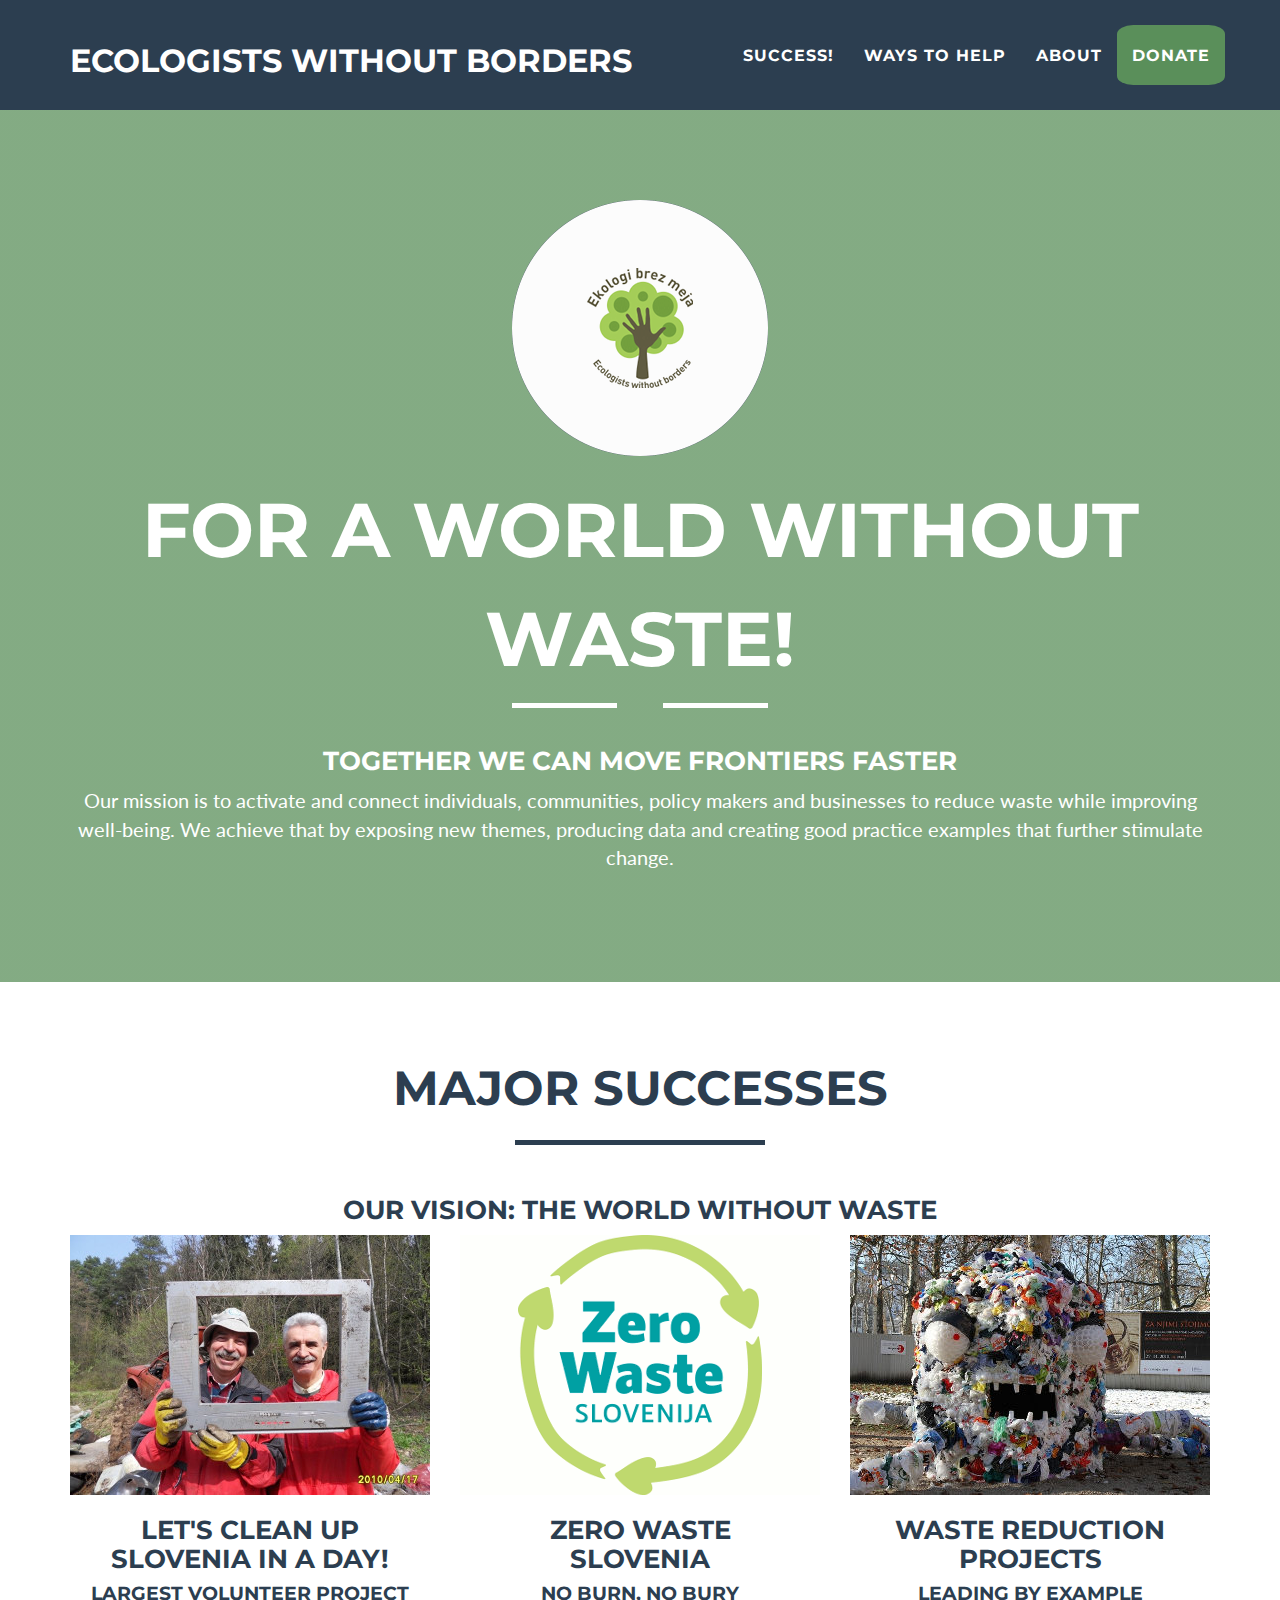
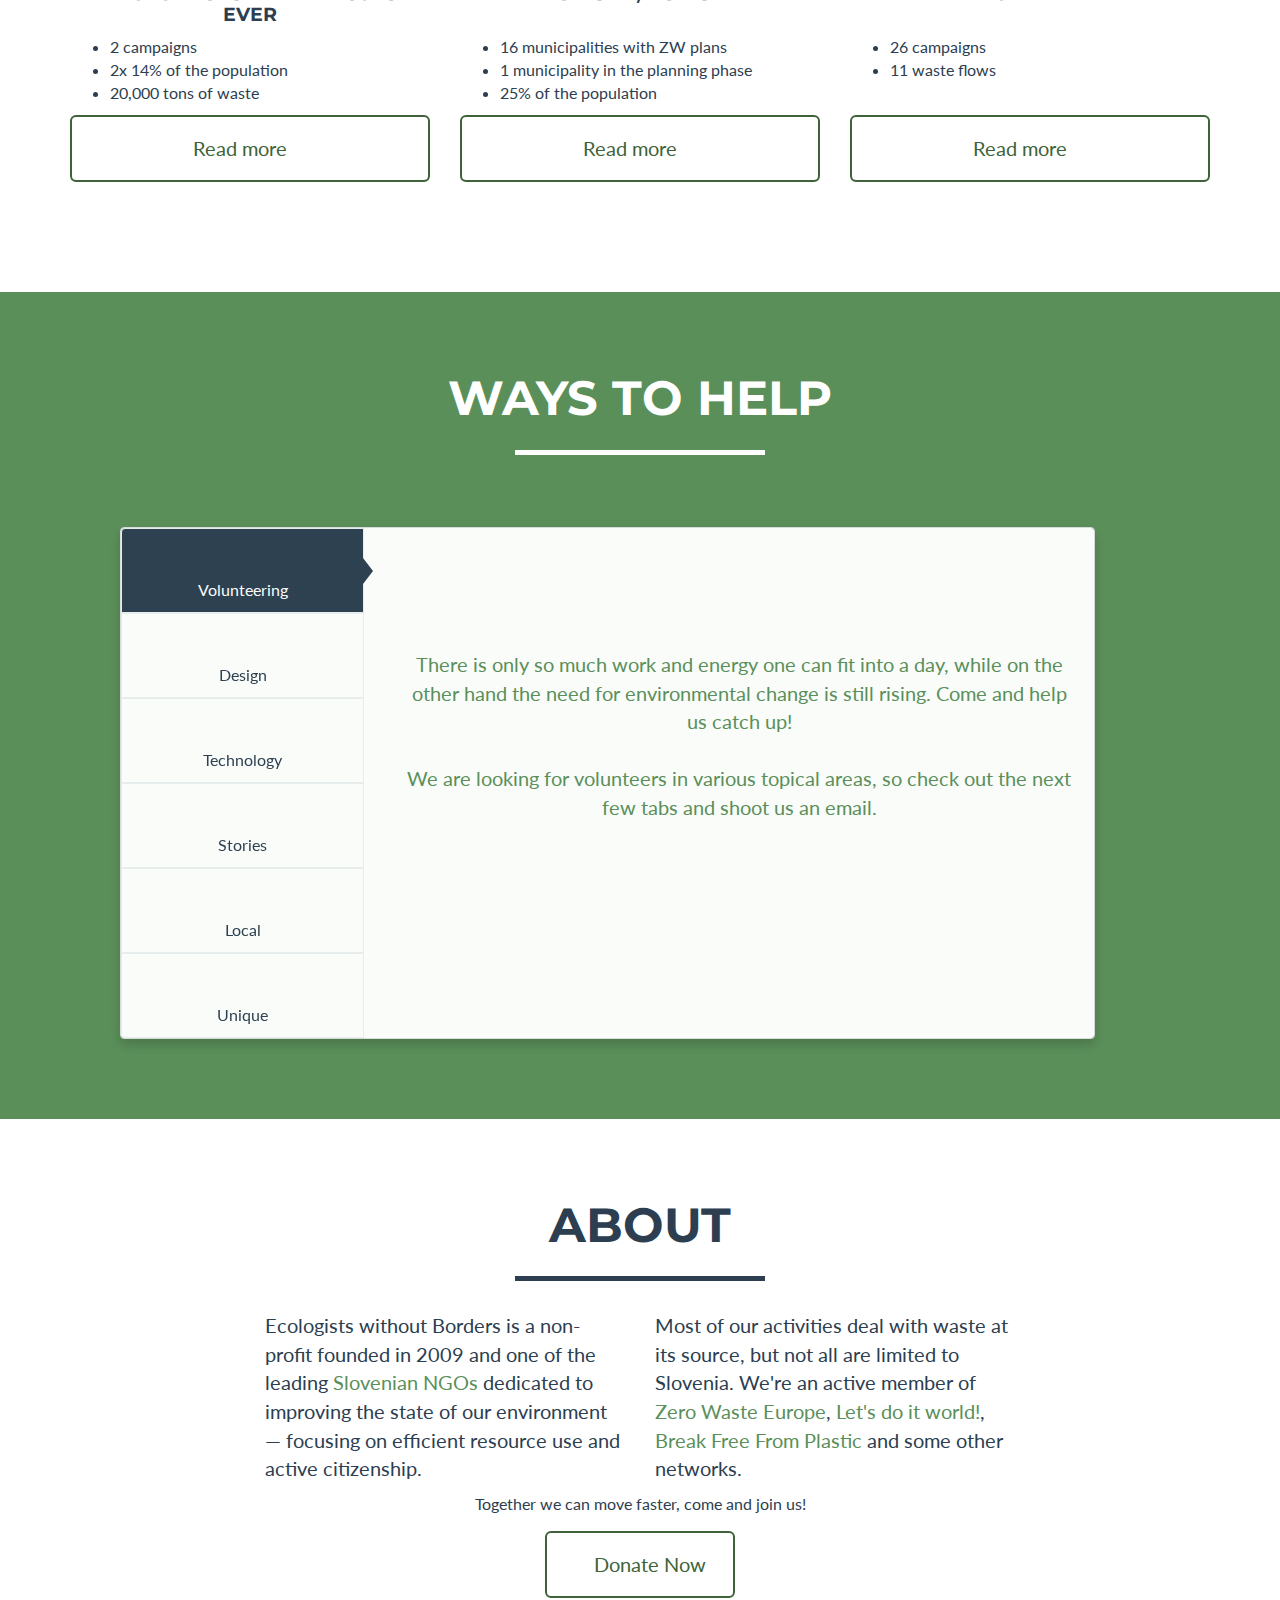
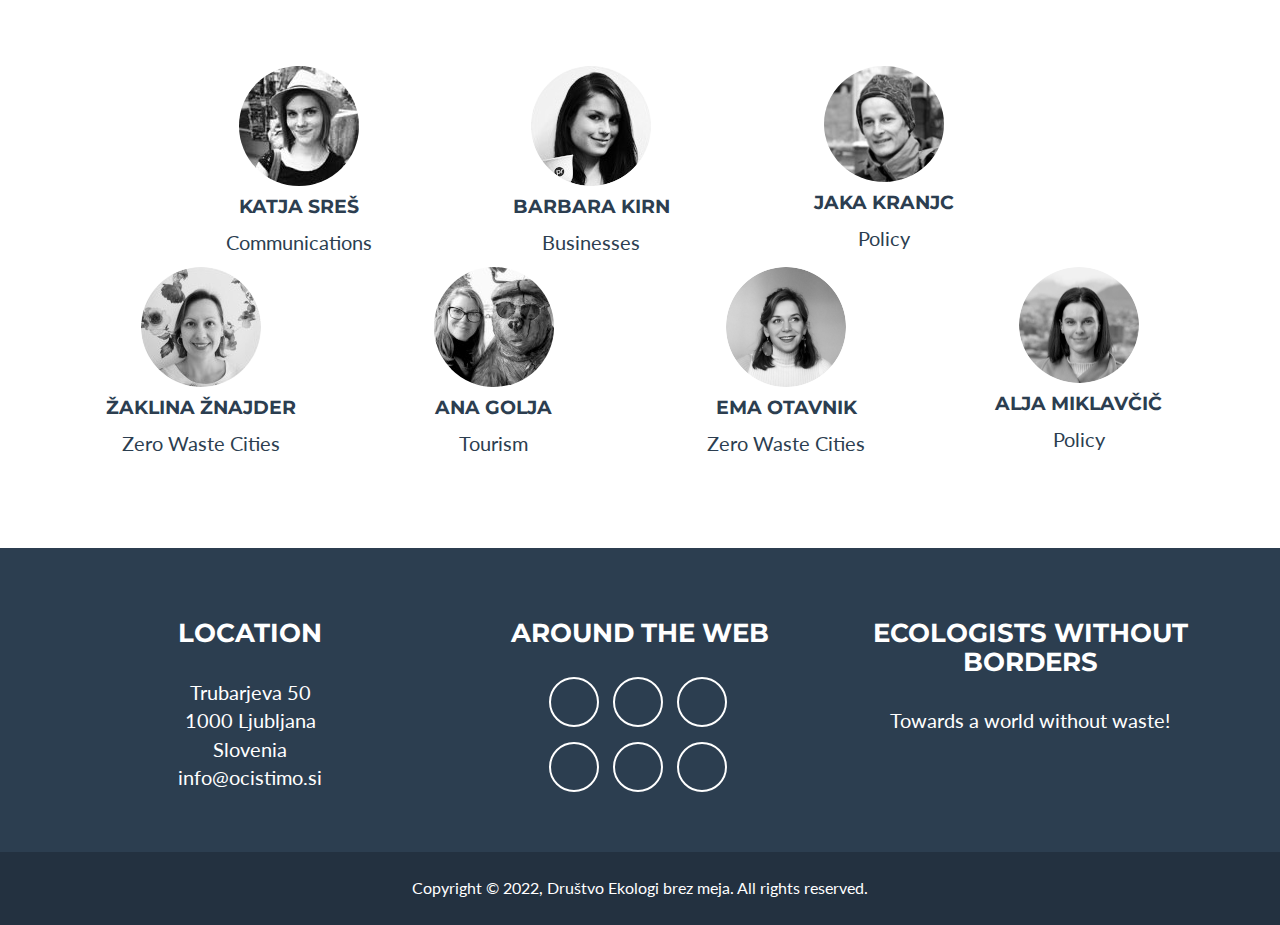
==== index0.html @ f70eccee "index: fixed alignment" ====
<!DOCTYPE html>
<html lang="en">

<head>

	<meta charset="utf-8">
	<meta http-equiv="X-UA-Compatible" content="IE=edge">
	<meta name="viewport" content="width=device-width, initial-scale=1">
	<meta name="description" content="English website of Ekologi brez meja, a Zero Waste NGO from Slovenia">
	<meta name="author" content="">

	<title>Ecologists Without Borders Association</title>

	<!-- Bootstrap Core CSS - Uses Bootswatch Flatly Theme: http://bootswatch.com/flatly/ -->
	<link href="https://fonts.googleapis.com/css?family=Lato:400,700,400italic&display=swap" rel="stylesheet" type="text/css">
	<link href="css/bootstrap.min.css" rel="stylesheet">

	<!-- Custom CSS -->
	<link href="css/freelancer.css" rel="stylesheet">

	<!-- Custom Fonts -->
	<link href="font-awesome/css/font-awesome.min.css" rel="stylesheet" type="text/css">
	<link href="https://fonts.googleapis.com/css?family=Montserrat:400,700&display=swap" rel="stylesheet" type="text/css">

	<!-- HTML5 Shim and Respond.js IE8 support of HTML5 elements and media queries -->
	<!-- WARNING: Respond.js doesn't work if you view the page via file:// -->
	<!--[if lt IE 9]>
		<script src="https://oss.maxcdn.com/libs/html5shiv/3.7.0/html5shiv.js"></script>
		<script src="https://oss.maxcdn.com/libs/respond.js/1.4.2/respond.min.js"></script>
	<![endif]-->

  <!-- tabs test -->
  <link rel="stylesheet" href="css/tabs.css">
</head>

<body id="page-top" class="index">

	<!-- Navigation -->
	<nav class="navbar navbar-default navbar-fixed-top">
		<div class="container">
			<!-- Brand and toggle get grouped for better mobile display -->
			<div class="navbar-header page-scroll">
				<button type="button" class="navbar-toggle" data-toggle="collapse" data-target="#bs-example-navbar-collapse-1">
					<span class="sr-only">Toggle navigation</span>
					<span class="icon-bar"></span>
					<span class="icon-bar"></span>
					<span class="icon-bar"></span>
				</button>
				<a class="navbar-brand" href="#page-top" alt="return to top">Ecologists Without Borders</a>
			</div>

			<!-- Collect the nav links, forms, and other content for toggling -->
			<div class="collapse navbar-collapse" id="bs-example-navbar-collapse-1">
				<ul class="nav navbar-nav navbar-right">
					<li class="hidden">
						<a href="#page-top"></a>
					</li>
					<li class="page-scroll">
						<a href="#portfolio">Success!</a>
					</li>
					<li class="page-scroll">
						<a href="#ways-to-help">Ways To Help</a>
					</li>
					<li class="page-scroll">
						<a href="#about">About</a>
					</li>
					<li class="page-scroll">
						<a href="#" id="donate-nav" class="portfolio-link" data-toggle="modal">Donate</a>
					</li>
				</ul>
			</div>
			<!-- /.navbar-collapse -->
		</div>
		<!-- /.container-fluid -->
	</nav>

	<!-- Header -->
	<header>
		<div class="container">
			<div class="row">
				<div class="col-lg-12">
					<img class="img-responsive" src="img/logo.png" alt="Ecologists Without Borders" width="256" height="256">
					<div class="intro-text">
						<span class="name">For a world without waste!</span>
						<!-- workaround for background issues with hr -->
						<div>
							<span class="fake-tail">&nbsp;</span>
							<i style="margin: 0 0.2em;" class="fa fa-recycle fa-2x"></i>
							<span class="fake-tail">&nbsp;</span>
						</div>
						<span class="skills"><h3>Together we can move frontiers faster</h3></span>
						<p>
Our mission is to activate and connect individuals, communities, policy makers and businesses
to reduce waste while improving well-being. We achieve that by exposing new themes, producing
data and creating good practice examples that further stimulate change.
</p>
					</div>
				</div>
			</div>
		</div>
	</header>

	<!-- Grid Section -->
	<section id="portfolio">
		<div class="container">
			<div class="row">
				<div class="col-lg-12 text-center">
					<h2>Major successes</h2>
					<hr class="star-primary">
				</div>
				<div class="col-lg-12 text-center">
					<h3>Our Vision: The world without waste</h3>

				</div>
			</div>
			<div class="row">
				<div class="col-sm-4 portfolio-item">
					<a href="#letsdoit" class="portfolio-link" data-toggle="modal">
						<div class="caption">
							<div class="caption-content">
								<i class="fa fa-plus-circle fa-3x"></i>
							</div>
						</div>
					<img src="img/portfolio/ocistimo2012.jpg" class="img-responsive" alt="Očistimo Slovenijo v enem dnevu!" width="360" height="260">
					</a>
					<div>
						<h3>Let's clean up Slovenia in a day!</h3>
						<h4>Largest volunteer project ever</h4>
						<ul>
								<li>2 campaigns</li>
								<li>2x 14% of the population</li>
								<li>20,000 tons of waste</li>
						</ul>
						<a href="#letsdoit" class="btn btn-lg btn-full portfolio-link" data-toggle="modal">
							Read more <i class="fa fa-arrow-circle-right"></i>
						</a>
					</div>
				</div>
				<!--div 2-->
				<div class="col-sm-4 portfolio-item">
					 <a href="#zero-waste" class="portfolio-link" data-toggle="modal">
						<div class="caption">
							<div class="caption-content">
								<i class="fa fa-plus-circle fa-3x"></i>
							</div>
						</div>
						<img src="img/portfolio/zws-logo.png" class="img-responsive" alt="Zero Waste Slovenia" width="360" height="260">
					 </a>
					<div>
						<h3>Zero Waste<br />Slovenia</h3>
						<h4>No burn, no bury<br />&nbsp;</h4>
						<ul>
								<li>16 municipalities with ZW plans</li>
								<li>1 municipality in the planning phase</li> <!-- hrastnik / laško -->
								<li>25% of the population</li>
						</ul>
						<a href="#zero-waste" class="btn btn-lg btn-full portfolio-link" data-toggle="modal">
							Read more <i class="fa fa-arrow-circle-right"></i>
						</a>
					</div>
				</div>
				<div class="col-sm-4 portfolio-item">
					 <a href="#waste-reduction" class="portfolio-link" data-toggle="modal">
						<div class="caption">
							<div class="caption-content">
								<i class="fa fa-plus-circle fa-3x"></i>
							</div>
						</div>
						<img src="[data-uri]" data-src="img/portfolio/plastic_monster.jpg" class="img-responsive" alt="Bag on bag: plastic monster" width="360" height="260">
					 </a>

					<div>
						<h3>Waste reduction projects</h3>
						<h4>Leading by example<br />&nbsp;</h4>
						<ul>
								<li>26 campaigns</li> <!-- spznux3,hrana:vskc+nmhs+hsmn,tekstilx2+onč,plenice,lončki,vnvx(2+1),divjax3,darila/igrače/praholovci,morski,vode,turizem,mjv,pnv,ftalati,plastika,pirati -->
								<li>11 waste flows</li> <!-- vrečke,tekstil,hrana,plenice,papir,lončki,divja,misc,embalaža,plastika,gradbeni -->
								<li style="display:inline">&nbsp;</li>
						</ul>
						<a href="#waste-reduction" class="btn btn-lg btn-full portfolio-link" data-toggle="modal">
							Read more <i class="fa fa-arrow-circle-right"></i>
						</a>
					</div>
				</div>
			</div>
		</div>
	</section>

<!--Ways to Help-->
	<section class="success" id="ways-to-help">
		<div class="container">
			<div class="row">
				<div class="col-lg-12 text-center">
					<h2>Ways to help</h2>
					<hr class="star-light">
					<br/>
				</div>
			</div>
			<div class="container">
				<div class="row">
					<div class="col-lg-10 col-md-10 col-sm-10 col-xs-9 bhoechie-tab-container text-center">
						<div class="col-lg-3 col-md-3 col-sm-3 col-xs-3 bhoechie-tab-menu">
						<div class="list-group">
							<a href="#" class="list-group-item active text-center">
								<h4 class="glyphicon glyphicon-user" aria-labelledby="vt1"></h4><br/>
								<span id="vt1">Volunteering</span>
							</a>
							<a href="#" class="list-group-item text-center">
								<h4 class="glyphicon glyphicon-picture" aria-labelledby="vt2"></h4><br/>
								<span id="vt2">Design</span>
							</a>
							<a href="#" class="list-group-item text-center">
								<h4 class="glyphicon glyphicon-hdd" aria-labelledby="vt3"></h4><br/>
								<span id="vt3">Technology</span>
							</a>
							<a href="#" class="list-group-item text-center">
								<h4 class="glyphicon glyphicon-book" aria-labelledby="vt4"></h4><br/>
								<span id="vt4">Stories</span>
							</a>
							<a href="#" class="list-group-item text-center">
								<h4 class="glyphicon glyphicon-home" aria-labelledby="vt5"></h4><br/>
								<span id="vt5">Local</span>
							</a>
							<a href="#" class="list-group-item text-center">
								<h4 class="glyphicon glyphicon-star" aria-labelledby="vt6"></h4><br/>
								<span id="vt6">Unique</span>
							</a>
						</div>
						</div>
						<div class="col-lg-9 col-md-9 col-sm-9 col-xs-9 bhoechie-tab">
							<!-- volunteer section -->
							<div class="bhoechie-tab-content active">
								<center>
									<h1 class="glyphicon glyphicon-user" style="font-size:5em;color:#5a8f5a" aria-labelledby="vt1"></h1>
									<p  style="margin-top: 0;color:#5a8f5a">There is only so much work and energy one can fit into a day,
									while on the other hand the need for environmental change is still rising. Come and help us catch up!<br/><br/>
									We are looking for volunteers in various topical areas, so check out the next few tabs and shoot us an email.</p>
								</center>
							</div>
							<!-- Images -->
							<div class="bhoechie-tab-content">
								<center>
									<h1 class="glyphicon glyphicon-picture" style="font-size:5em;color:#5a8f5a" aria-labelledby="vt2"></h1>
									<p style="margin-top: 0;color:#5a8f5a">We are seeking help from designers to enrich our messages and open new channels.<br/>
									If you can draw, paint, edit, do video; web, service or game design, you can make a difference.</p>
								</center>
							</div>

							<!-- Technology -->
							<div class="bhoechie-tab-content">
								<center>
									<h1 class="glyphicon glyphicon-hdd" style="font-size:5em;color:#5a8f5a" aria-labelledby="vt3"></h1>
									<p style="margin-top: 0;color:#5a8f5a">Modern technology is a bottomless well. Come and help us drink from it.<br/>
									Our uses center around web, GIS and OpenData, so if you can code or analyze, come and join our team.</p>
								</center>
							</div>
							<!--I tell stories-->
							<div class="bhoechie-tab-content">
								<center>
									<h1 class="glyphicon glyphicon-book" style="font-size:5em;color:#5a8f5a" aria-labelledby="vt4"></h1>
									<p style="margin-top: 0;color:#5a8f5a">Much of our work relies on efficient and meaningful communication. If you have a knack for
										storytelling or research, let us know!</p>
								</center>
							</div>
							<!-- Local Life -->
							<div class="bhoechie-tab-content">
								<center>
									<h1 class="glyphicon glyphicon-home" style="font-size:5em;color:#5a8f5a" aria-labelledby="vt5"></h1>
									<p style="margin-top: 0;color:#5a8f5a">Awesome, we hope you're having a blast! Let us know if you want to meet or help with our real-life events. We also regularly mentor students from a variety of countries.</p>
								</center>
							</div>
							<!--Special-->
							<div class="bhoechie-tab-content">
								<center>
									<h1 class="glyphicon glyphicon-star" style="font-size:5em;color:#5a8f5a" aria-labelledby="vt6"></h1>
									<p style="margin-top: 0;color:#5a8f5a">Let us know if you have anything special in mind. If you don't identify with any of the above, you can always help us by promoting our work and/or donating.</p>
								</center>
							</div>
						</div>
					</div>
				</div>
			</div>

		</div>
	</section>

	<!-- About Section -->
	<section id="about">
		<div class="container">
			<div class="row">
				<div class="col-lg-12 text-center">
					<h2>About</h2>
					<hr class="star-primary">
				</div>
			</div>
			<div class="row">
				<div class="col-lg-4 col-lg-offset-2">
					<p>Ecologists without Borders is a non-profit founded in 2009 and one of the leading
						<a href="http://ebm.si/" target="_blank" rel="noopener" title="Main site (Slovenian)">Slovenian NGOs</a> dedicated
						to improving the state of our environment &mdash; focusing on efficient resource use and
						active citizenship.</p>
				</div>
				<div class="col-lg-4">
					<p>Most of our activities deal with waste at its source, but not all are limited to Slovenia. 
						We're an active member of <a href="http://zerowasteeurope.eu" target="_blank" rel="noopener">Zero Waste Europe</a>, 
						<a href="http://www.letsdoitworld.org" target="_blank" rel="noopener">Let's do it world!</a>, <a href="http://breakfreefromplastic.org/" target="_blank" rel="noopener">Break Free From Plastic</a> and some other networks. </p>
				</div>
				<div class="col-lg-8 col-lg-offset-2 text-center">
				<span class="skills">Together we can move faster, come and join us!</span><br>
					<a href="#" id="donate-btn" class="btn btn-lg btn-full portfolio-link" data-toggle="modal">
						<i class="fa fa-money"></i> Donate Now
					</a>
				</div>
			</div>
			<br /><br /><br />
			<div class="row">
				<div class="col-md-3 col-sm-4 col-xs-6 centered col-md-offset-1">
					<img class="img img-circle lazyload" data-src="img/team/katja.jpg" height="120px" width="120px" alt="katja">
					<br>
					<h4><b>Katja Sreš</b></h4>
					<p>Communications</p>
				</div>
				<div class="col-md-3 col-sm-4 col-xs-6 centered">
					<img class="img img-circle lazyload" data-src="img/team/barbara.jpg" height="120px" width="120px" alt="barbara">
					<br>
					<h4><b>Barbara Kirn</b></h4>
					<p>Businesses</p>
				</div>
				<div class="col-md-3 col-sm-4 col-xs-6 centered">
					<img class="img img-circle lazyload" data-src="img/team/jaka.png" height="116px" width="120px" alt="jaka">
					<br>
					<h4><b>Jaka Kranjc</b></h4>
					<p>Policy</p>
				</div>
			</div>
			<div class="row">
				<div class="col-md-3 col-sm-4 col-xs-6 centered">
					<img class="img img-circle lazyload" data-src="img/team/zaklina.jpg" height="120px" width="120px" alt="žaklina">
					<br>
					<h4><b>Žaklina Žnajder</b></h4>
					<p>Zero Waste Cities</p>
				</div>
				<div class="col-md-3 col-sm-4 col-xs-6 centered">
					<img class="img img-circle lazyload" data-src="img/team/ana.jpg" height="120px" width="120px" alt="ana">
					<br>
					<h4><b>Ana Golja</b></h4>
					<p>Tourism</p>
				</div>
				<div class="col-md-3 col-sm-4 col-xs-6 centered">
					<img class="img img-circle lazyload" data-src="img/team/ema.png" height="120px" width="120px" alt="">
					<br>
					<h4><b>Ema Otavnik</b></h4>
					<p>Zero Waste Cities</p>
				</div>
				<div class="col-md-3 col-sm-4 col-xs-6 centered">
					<img class="img img-circle lazyload" data-src="img/team/alja.png" height="116px" width="120px" alt="jaka">
					<br>
					<h4><b>Alja Miklavčič</b></h4>
					<p>Policy</p>
				</div>
			</div>
		</div>
	</section>

	<!-- Footer -->
	<footer class="text-center" id="contact">
		<div class="footer-above">
			<div class="container">
				<div class="row">
					<div class="footer-col col-md-4">
						<h3>Location</h3>
						<p>Trubarjeva 50<br>1000 Ljubljana<br>Slovenia<br> info@ocistimo.si</p>
					</div>
					<div class="footer-col col-md-4">
						<h3>Around the Web</h3>
						<ul class="list-inline" style="margin-bottom: 0; margin-top: -1em">
							<li>
								<a href="https://www.facebook.com/Ekologibrezmeja" class="btn-social btn-outline" alt="facebook" aria-label="facebook page"><i class="fa fa-fw fa-facebook"></i></a>
							</li>
							<li>
								<a href="https://twitter.com/ekologibrezmeja" class="btn-social btn-outline" alt="twitter" aria-label="twitter page"><i class="fa fa-fw fa-twitter"></i></a>
							</li>
							<li>
								<a href="https://www.linkedin.com/company/ecologists-without-borders-association?trk=biz-companies-cym" class="btn-social btn-outline" alt="linkedin" aria-label="linkedin page"><i class="fa fa-fw fa-linkedin"></i></a>
							</li>
						</ul>
						<ul class="list-inline">
							<li>
								<a href="https://youtube.com/ocistimo" class="btn-social btn-outline" alt="youtube" aria-label="youtube page"><i class="fa fa-fw fa-youtube"></i></a>
							</li>
							<li>
								<a href="https://www.flickr.com/photos/122602463@N02/" class="btn-social btn-outline" alt="flickr" aria-label="flickr page"><i class="fa fa-fw fa-flickr"></i></a>
							</li>
							<li>
								<a href="https://www.instagram.com/ekologibrezmeja/" class="btn-social btn-outline" alt="instagram" aria-label="instagram page"><i class="fa fa-fw fa-instagram"></i></a>
							</li>
						</ul>
					</div>
					<div class="footer-col col-md-4">
						<h3>Ecologists without borders</h3>
						<p>Towards a world without waste!</p>
					</div>
				</div>
			</div>
		</div>
		<div class="footer-below">
			<div class="container">
				<div class="row">
					<div class="col-lg-12">
						Copyright &copy; 2022, Društvo Ekologi brez meja. All rights reserved.
					</div>
				</div>
			</div>
		</div>
	</footer>

	<!-- Scroll to Top Button (Only visible on small and extra-small screen sizes) -->
	<div class="scroll-top page-scroll visible-xs visible-sm">
		<a class="btn btn-primary" href="#page-top" aria-label="back to top">
			<i class="fa fa-chevron-up"></i>
		</a>
	</div>

	<!-- Ways to help and Portfolio Modals -->
	<div class="portfolio-modal modal fade" id="letsdoit" tabindex="-1" role="dialog" aria-hidden="true">
		<div class="modal-content">
			<div class="close-modal" data-dismiss="modal">
				<div class="lr">
					<div class="rl">
					</div>
				</div>
			</div>
			<div class="container">
				<div class="row">
					<div class="col-lg-8 col-lg-offset-2">
						<div class="modal-body">
							<h2>Let's clean up Slovenia in a day!</h2>
							<hr class="star-primary">
							<img src="[data-uri]" data-src="img/portfolio/ocistimo2012.jpg" class="img-responsive img-centered" alt="Let's clean up Slovenia in a day!" width="360" height="260">
							<p>Two campaigns that are still considered the <strong>largest volunteer events</strong> in the history of our nation. We managed to connect 289.000 (or <strong>14% of the population</strong>) of individuals, businesses, NGOs, Slovenian army, police, municipalities, and even President’s office, who later decorated us with the order of merit.</p>
							<p>Joining great efforts from <a href="http://letsdoitworld.org" target="_blank" rel="noopener">Estonia</a>, we managed to convince activists from several countries to start similar initiatives for the World Cleanup 2012 campaign, most notably in the Balkans. More than 110 countries have since participated.</p>
							<p>In 2018, we're doing it <a href="https://ocistimo.si/">again</a> as part of <a href="http://worldcleanupday.org" target="_blank" rel="noopener">World Cleanup Day</a>, together with 130+ countries <em>on the same day</em>, September 15th. Want to become part of the story? Write to us!</p>

							<ul class="list-unstyled item-details">
								<li>
									<strong><a href="http://ebm.si/r/OSVED-zakljucno.en.pdf">English report</a> of the 2010 project
									</strong>
								</li>
								<li>
									<strong><a href="http://register.ebm.si">Illegal dumpsite registry</a> (first and only countrywide)
									</strong>
								</li>
								<li>
									<strong><a href="https://www.youtube.com/watch?v=CVUhSt6wFEY&index=4&list=PLAC99BE3B0005F4FDhttps://www.youtube.com/watch?v=CVUhSt6wFEY" target="_blank" rel="noopener">Tongue-in-cheek clip</a> summary
									</strong>
								</li>
								<li>
									<strong><a href="http://letsdoitworld.org" target="_blank" rel="noopener">Let's do it World!</a>
									</strong>
								</li>
								<li>
									<strong><a href="http://ldim.net" target="_blank" rel="noopener">Let's do it Mediterranean!</a>
									</strong>
								</li>
							</ul>

							<button type="button" class="btn btn-default" data-dismiss="modal"><i class="fa fa-times"></i> Close</button>
						</div>
					</div>
				</div>
			</div>
		</div>
	</div>
	<div class="portfolio-modal modal fade" id="zero-waste" tabindex="-1" role="dialog" aria-hidden="true">
		<div class="modal-content">
			<div class="close-modal" data-dismiss="modal">
				<div class="lr">
					<div class="rl">
					</div>
				</div>
			</div>
			<div class="container">
				<div class="row">
					<div class="col-lg-8 col-lg-offset-2">
						<div class="modal-body">
							<h2>Zero Waste Slovenia</h2>
							<hr class="star-primary">
							<img src="[data-uri]" data-src="img/portfolio/ZWS-banner.jpg" class="img-responsive img-centered" alt="Zero Waste Slovenia" width="710" height="291">
							<p>We are a national organization of the <a href="http://zerowasteeurope.eu/" target="_blank" rel="noopener">Zero Waste Europe</a> network. We promote the concept, organize best practice visits and convince municipalities to adopt Zero waste plans. <a href="http://ebm.si/zw/obcine">The list</a> includes Ljubljana as the first such European capital. Our aim is to eventually adopt a Zero Waste strategy on the national level.</p>

							<p><h3>Slovenia without waste is not an illusion</h3>
							In the past few years, Slovenians managed to separately collect 70% of their municipal solid waste, some communities even up to 82%, which made Slovenia one of the best performing countries in the European Union. Some local communities in Europe recycle and compost over 90% of their waste - or very close to zero. Such incentives are becoming a part of EU development strategies, which set the goal of a totally recycling society, a circular economy and the efficient use of natural resources. With our help, first Slovenian municipalities decided to follow the path towards Zero Waste.</p>

							<ul class="list-unstyled item-details">
								<li>Web Site:
									<strong><a href="http://ebm.si/zw">Zero Waste Slovenia</a>
									</strong>
								</li>
								<li>Web Site:
									<strong><a href="http://ebm.si/zw/obcine">Zero Waste Slovenia</a>: list of municipalities, their reports and commitments
									</strong>
								</li>
								<li>Web Site:
									<strong><a href="https://manjjevec.si/" title="Map of repair experts, near-packaging-free shops and more" target="_blank" rel="noopener">Manj je več</a> (Less is more)
									</strong>
								</li>
								<li>Event:
									<strong><a href="http://ebm.si/p/zwe16/">Zero Waste Towns meeting and ZWE AGM 16</a>
									</strong>
								</li>
							</ul>
							<button type="button" class="btn btn-default" data-dismiss="modal"><i class="fa fa-times"></i> Close</button>
						</div>
					</div>
				</div>
			</div>
		</div>
	</div>
	<div class="portfolio-modal modal fade" id="waste-reduction" tabindex="-1" role="dialog" aria-hidden="true">
		<div class="modal-content">
			<div class="close-modal" data-dismiss="modal">
				<div class="lr">
					<div class="rl">
					</div>
				</div>
			</div>
			<div class="container">
				<div class="row">
					<div class="col-lg-8 col-lg-offset-2">
						<div class="modal-body">
							<h2>Waste reduction projects</h2>
							<hr class="star-primary">
							<a href="https://www.youtube.com/watch?v=FfYw-tHzMCQ" target="_blank" rel="noopener" title="Another monster">
								<img src="[data-uri]" data-src="img/portfolio/plastic_monster.jpg" class="img-responsive img-centered" alt="" width="360" height="260">
							</a>
							<p>Actions speak louder than words, so we have implemented several waste prevention campaigns.
								They range from accelerating textile reuse and recycling, food waste prevention across the whole chain (including hospitals), green tourism,
								humanitarian waste paper collection, throwaway bag use reduction, to promoting use of reusable cups and diapers.</p>

							<ul class="list-unstyled item-details">
								<li>
									<strong>
										<a href="https://ebm.si/arhiv/EBM_2020_en.pdf" target="_blank" rel="noopener" title="Latest activity report">Activity report 2020</a>, 
										<a href="https://ebm.si/arhiv/EBM_2017_en.pdf" target="_blank" rel="noopener" title="2017 activity report">2017</a>, 
										<a href="https://ebm.si/m/For_a_world_without_waste.pdf" target="_blank" rel="noopener" title="Activity report 2015">2015</a>
									</strong>
								</li>
								<li>
									<strong>
										<a href="http://ebm.si/" target="_blank" rel="noopener" title="Main site (Slovenian)">Main Web Site</a> (Slovenian)
									</strong>
								</li>
								<li>Web Site:
									<strong><a href="https://manjjevec.si/" title="Map of repair experts, near-packaging-free shops and more" target="_blank" rel="noopener">Manj je več</a> (Less is more)
									</strong>
								</li>
								<li><strong>
									<a href="http://ebm.si/p/circonf/en/" target="_blank" rel="noopener" title="International Circular Economy Conference 2015">International Circular Economy Conference: Opportunities and Challenges</a>, 2015
									</strong>
								</li>
							</ul>
							<button type="button" class="btn btn-default" data-dismiss="modal"><i class="fa fa-times"></i> Close</button>
						</div>
					</div>
				</div>
			</div>
		</div>
	</div>

	<!-- donation form -->
	<div class="portfolio-modal modal fade" id="donate" tabindex="-1" role="dialog" aria-hidden="true">
		<div class="modal-content">
			<div class="close-modal" data-dismiss="modal">
				<div class="lr">
					<div class="rl">
					</div>
				</div>
			</div>
			<div class="container">
				<div class="row">
					<div class="col-lg-8 col-lg-offset-2">
						<div class="modal-body">
							<h2>Support us today!</h2>
							<hr class="star-primary">
							<img src="[data-uri]" data-src="img/portfolio/hands-up.jpg" class="img-responsive img-centered" alt="" width="360" height="260">
							<p>To reach our vision of a healthy environment and resource efficient economies, we need two things:
								to believe that this is possible and your support to enable us to plow through.</p>

							<p style="padding-bottom: 1em;">Donations enable our independence, help cofinance international projects and give us a chance to
								work on mind-numbing-but-necessary projects that are otherwise hard to fund.</p>

							<p>Below you can donate in any currency via most payment cards, but we'll be happy
								to answer your questions and present further donation, collaboration or sponsorship possibilities if you reach out to <a href="mailto:info@ocistimo.si?subject=Donation question">info@ocistimo.si</a>
							<br>We also accept <a href="https://bitpay.com/71821/donate" target="_blank" rel="noopener">Bitcoin</a>.
							<br/><img src="img/cards.jpg" alt="accepted credit/debit cards" class="img-centered" style="margin-bottom: 10px" width="164" height="50">
							<a href="https://bitpay.com/71821/donate" target="_blank" rel="noopener">
								<img src="img/bitcoin-logo.png" alt="bitcoin donation" class="img-centered" style="margin-bottom: 10px" width="44" height="44" />
							</a>
							</p>

							<ul class="list-unstyled item-details">
								<li>
									<strong>English activity reports: 
										<a href="https://ebm.si/arhiv/EBM_2020_en.pdf" target="_blank" rel="noopener" title="Latest activity report">2020</a>, 
										<a href="http://ebm.si/arhiv/EBM_2017_en.pdf" target="_blank" rel="noopener" title="Activity report 2017"> 2017</a>, 
										<a href="http://ebm.si/m/For_a_world_without_waste.pdf" target="_blank" rel="noopener" title="Activity report 2015">2015</a> (All years are on the transparency page)
									</strong>
								</li>
								<li>
									<strong>
										<a href="http://ebm.si/p/fr/kodeks-zbiranja-sredstev.pdf" target="_blank" rel="noopener" title="Fundraising code">Fundraising code</a> (Slovenian)
									</strong>
								</li>
								<li>
									<strong>
										<a href="http://ec.europa.eu/transparencyregister/public/consultation/displaylobbyist.do?id=291870610961-51" target="_blank" rel="noopener" title="Transparency Registry entry">EU Transparency Registry</a> entry
									</strong>
								</li>
								<li>
									<strong>
										<a href="http://ebm.si/transparentnost" target="_blank" rel="noopener" title="Transparency (Slovenian)">Transparency</a> (Slovenian)
									</strong>
								</li>
								<li>
									<strong>
										<a href="http://ebm.si/p/fr/donation%20agreement.pdf" target="_blank" rel="noopener" title="donation agreement">Donation agreement</a> (optional)
									</strong>
								</li>
							</ul>

							<div id="iatscont" style="max-width:400px; margin: 0em auto 0 auto;">
							</div>
							<div>
								<button class="stripe-btn"
									id="checkout-button-price_1Hst7OFEUB1gObsKwQUouhkN"
									role="link"
									type="button"
								>
									10 €
								</button>
								<button class="stripe-btn"
									id="checkout-button-price_1Hst7YFEUB1gObsKxfh7ms8h"
									role="link"
									type="button"
								>
									20 €
								</button>
								<button class="stripe-btn"
									id="checkout-button-price_1Hst7oFEUB1gObsKAGFZPC1x"
									role="link"
									type="button"
								>
									50 €
								</button>
								<button class="stripe-btn"
									id=""
									role="link"
									type="button"
								><a href="https://donate.stripe.com/fZeeVh08qavHdMs9AB" target="_blank" rel="noopener" style="color:white">
									Custom
									</a>
								</button>
								<br />
								<button class="stripe-btn"
									id="checkout-button-price_1Hst8CFEUB1gObsKsnNznlbV"
									role="link"
									type="button"
								>
									10 € monthly
								</button>
								<button class="stripe-btn"
									id="checkout-button-price_1Hst8JFEUB1gObsK0V5kxStW"
									role="link"
									type="button"
								>
									20 € monthly
								</button>
								<button class="stripe-btn"
									id="checkout-button-price_1Hst8SFEUB1gObsKSxuRU7j7"
									role="link"
									type="button"
								>
									50 € monthly
								</button>
							</div>


							<div id="error-message"></div>
							<p>Thank you!</p>
							<button type="button" class="btn btn-default" data-dismiss="modal"><i class="fa fa-times"></i> Close</button>
						</div>
					</div>
				</div>
			</div>
		</div>
	</div>

	<!-- jQuery -->
	<script src="js/jquery.js"></script>

	<!-- Bootstrap Core JavaScript -->
	<script src="js/bootstrap.min.js" async></script>

	<!-- Plugin JavaScript -->
	<script src="js/jquery.easing.min.js" async></script>
	<script src="js/cbpAnimatedHeader.min.js" async></script>
	<script src="js/lazysizes.min.js" async></script>

	<!-- Custom Theme JavaScript -->
<script>
prepDonation = function() {
	var placeholder = document.getElementById('iatscont')
	if (placeholder !== null) {
		var script = document.createElement('script');
		script.src = "https://js.stripe.com/v3";
		script.async = false;
		placeholder.appendChild(script);
		script = document.createElement('script');
		script.src = "https://ebm.si/en/js/stripe-btns.js";
		script.async = false;
		placeholder.appendChild(script);
		$("#iatscont").attr("id","noop");
	}
}

$(document).ready(function() {
	var imgDefer = document.getElementsByTagName('img');
	for (var i=0; i < imgDefer.length; i++) {
		var src = imgDefer[i].getAttribute('data-src');
		if (src) {
			imgDefer[i].setAttribute('src', src);
		}
	}

	$("div.bhoechie-tab-menu>div.list-group>a").click(function(e) {
		e.preventDefault();
		$(this).siblings('a.active').removeClass("active");
		$(this).addClass("active");
		var index = $(this).index();
		$("div.bhoechie-tab>div.bhoechie-tab-content").removeClass("active");
		$("div.bhoechie-tab>div.bhoechie-tab-content").eq(index).addClass("active");
	});
	switch (window.location.hash) {
		case "#donate":
			prepDonation();
		case "#letsdoit":
		case "#zero-waste":
		case "#waste-reduction":
			$(window.location.hash).modal('show');
		default:
			break
	}
});
$("a[id|='donate']").on("click", function() {
	prepDonation();
	$("#donate").modal('show');
});
</script>

</body>

</html>
---- css/freelancer.css ----
body{overflow-x:hidden;}
p{font-size:20px;}
p.small{font-size:16px;}
a,
a:hover,
a:focus,
a:active,
a.active{outline:0;color:#5a8f5a;}
h1,
h2,
h3,
h4,
h5,
h6{text-transform:uppercase;text-align:center;font-family:Montserrat,"Helvetica Neue",Helvetica,Arial,sans-serif;font-weight:700;}
hr.star-light,
hr.star-primary{margin:25px auto 30px;padding:0;max-width:250px;border:0;border-top:solid 5px;text-align:center;}
hr.star-light:after,
hr.star-primary:after{content:"\f1b8";display:inline-block;position:relative;top:-.8em;padding:0 .25em;font-family:FontAwesome;font-size:2em;}
hr.star-light{border-color:#fff;}
hr.star-light:after{color:#fff;background-color:#5a8f5a;}
hr.star-primary{border-color:#2c3e50;}
hr.star-primary:after{color:#2c3e50;background-color:#fff;}
.img-centered{margin:0 auto;}
header{text-align:center;color:#fff;background:linear-gradient(rgba(90, 143, 90, .75),
rgba(90, 143, 90, .75)),
url('/en/img/badbags.jpg')no-repeat;height:100%;width:100%;top:0;bottom:0;left:0;right:0;z-index:0;background-position:50% 50%;-webkit-background-size:cover;-moz-background-size:cover;-o-background-size:cover;background-size:cover;width:100%;}
header .container{padding-top:100px;padding-bottom:50px;}
header img{display:block;margin:0 auto 20px;}
header .intro-text .name{display:block;text-transform:uppercase;font-family:Montserrat,"Helvetica Neue",Helvetica,Arial,sans-serif;font-size:2em;font-weight:700;}
header .intro-text .skills{font-size:1.25em;font-weight:300;}
@media(min-width:768px){header .container{padding-top:200px;padding-bottom:100px;}
header .intro-text .name{font-size:4.75em;}
header .intro-text .skills{font-size:1.75em;}
}
@media(min-width:768px){.navbar-fixed-top{padding:25px 0;-webkit-transition:padding .3s;-moz-transition:padding .3s;transition:padding .3s;}
.navbar-fixed-top .navbar-brand{font-size:2em;-webkit-transition:all .3s;-moz-transition:all .3s;transition:all .3s;}
.navbar-fixed-top.navbar-shrink{padding:10px 0;}
.navbar-fixed-top.navbar-shrink .navbar-brand{font-size:1.5em;}
}
.navbar{text-transform:uppercase;font-family:Montserrat,"Helvetica Neue",Helvetica,Arial,sans-serif;font-weight:700;}
.navbar a:focus{outline:0;}
.navbar .navbar-nav{letter-spacing:1px;}
.navbar .navbar-nav li a:focus{outline:0;}
.navbar-default,
.navbar-inverse{border:0;}
section{padding:80px 0;}
section h2{margin:0;font-size:3em;}
section.success{color:#fff;background:#5a8f5a;}
section.success a,
section.success a:hover,
section.success a:focus,
section.success a:active,
section.success a.active{outline:0;color:#2c3e50;}
@media(max-width:767px){section{padding:75px 0;}
section.first{padding-top:75px;}
}
#portfolio .portfolio-item{right:0;margin:0 0 15px;}
#portfolio .portfolio-item .portfolio-link{display:block;position:relative;margin:0 auto;max-width:400px;}
#portfolio .portfolio-item .portfolio-link .caption{position:absolute;width:100%;height:100%;opacity:0;background:rgba(90, 143, 90, .9);-webkit-transition:all ease .5s;-moz-transition:all ease .5s;transition:all ease .5s;}
#portfolio .portfolio-item .portfolio-link .caption:hover{opacity:1;}
#portfolio .portfolio-item .portfolio-link .caption .caption-content{position:absolute;top:50%;width:100%;height:20px;margin-top:-12px;text-align:center;font-size:20px;color:#fff;}
#portfolio .portfolio-item .portfolio-link .caption .caption-content i{margin-top:-12px;}
#portfolio .portfolio-item .portfolio-link .caption .caption-content h3,
#portfolio .portfolio-item .portfolio-link .caption .caption-content h4{margin:0;}
#portfolio *{z-index:2;}
@media(min-width:767px){#portfolio .portfolio-item{margin:0 0 30px;}
}
.btn-outline{margin-top:15px;border:solid 2px #fff;font-size:20px;color:#fff;background:0 0;transition:all .3s ease-in-out;}
.btn-outline:hover,
.btn-outline:focus,
.btn-outline:active,
.btn-outline.active{border:solid 2px #fff;color:#5a8f5a;background:#fff;}
.btn-full{margin-top:15px;border:solid 2px #3e6339;font-size:20px;color:#3e6339;background:0 0;}
.btn-full:hover,
.btn-full:focus,
.btn-full:active,
.btn-full:active{background:#5a8f5a;}
.floating-label-form-group{position:relative;margin-bottom:0;padding-bottom:.5em;border-bottom:1px solid #eee;}
.floating-label-form-group input,
.floating-label-form-group textarea{z-index:1;position:relative;padding-right:0;padding-left:0;border:0;border-radius:0;font-size:1.5em;background:0 0;box-shadow:none!important;resize:none;}
.floating-label-form-group label{display:block;z-index:0;position:relative;top:2em;margin:0;font-size:.85em;line-height:1.764705882em;vertical-align:middle;vertical-align:baseline;opacity:0;-webkit-transition:top .3s ease,opacity .3s ease;-moz-transition:top .3s ease,opacity .3s ease;-ms-transition:top .3s ease,opacity .3s ease;transition:top .3s ease,opacity .3s ease;}
.floating-label-form-group::not(:first-child){padding-left:14px;border-left:1px solid #eee;}
.floating-label-form-group-with-value label{top:0;opacity:1;}
.floating-label-form-group-with-focus label{color:#5a8f5a;}
form .row:first-child .floating-label-form-group{border-top:1px solid #eee;}
footer{color:#fff;}
footer h3{margin-bottom:30px;}
footer .footer-above{padding-top:50px;background-color:#2c3e50;}
footer .footer-col{margin-bottom:50px;}
footer .footer-below{padding:25px 0;background-color:#233140;}
.btn-social{display:inline-block;width:50px;height:50px;border:2px solid #fff;border-radius:100%;text-align:center;font-size:20px;line-height:45px;}
.btn:focus,
.btn:active,
.btn.active{outline:0;color:black;}
.scroll-top{z-index:1049;position:fixed;right:2%;bottom:2%;width:50px;height:50px;}
.scroll-top .btn{width:50px;height:50px;border-radius:100%;font-size:20px;line-height:28px;}
.scroll-top .btn:focus{outline:0;}
.portfolio-modal .modal-content{padding:100px 0;min-height:100%;border:0;border-radius:0;text-align:center;background-clip:border-box;-webkit-box-shadow:none;box-shadow:none;}
.portfolio-modal .modal-content h2{margin:0;font-size:3em;}
.portfolio-modal .modal-content img{margin-bottom:30px;}
.portfolio-modal .modal-content .item-details{margin:30px 0;}
.portfolio-modal .close-modal{position:absolute;top:25px;right:25px;width:75px;height:75px;background-color:transparent;cursor:pointer;}
.portfolio-modal .close-modal:hover{opacity:.3;}
.portfolio-modal .close-modal .lr{z-index:1051;width:1px;height:75px;margin-left:35px;background-color:#2c3e50;-webkit-transform:rotate(45deg);-ms-transform:rotate(45deg);transform:rotate(45deg);}
.portfolio-modal .close-modal .lr .rl{z-index:1052;width:1px;height:75px;background-color:#2c3e50;-webkit-transform:rotate(90deg);-ms-transform:rotate(90deg);transform:rotate(90deg);}
.portfolio-modal .modal-backdrop{display:none;opacity:0;}
.fake-tail{width:105px;display:inline-block;background:white;height:5px;}
.centered{text-align:center;}
#donate-nav{background-color:#5a8f5a;border-radius:15%;}
#donate-nav:hover{color:#2c3e50;}
.stripe-btn{background-color:#5a8f5a;color:#FFF;padding:8px 12px;border:0;border-radius:4px;font-size:1em;margin:0 0.1em 0.4em;}
---- css/tabs.css ----
/*  bhoechie tab */
div.bhoechie-tab-container{
  z-index: 10;
  background-color: #ffffff;
  padding: 0 !important;
  border-radius: 4px;
  -moz-border-radius: 4px;
  border:1px solid #ddd;
  margin-top: 20px;
  margin-left: 50px;
  -webkit-box-shadow: 0 6px 12px rgba(0,0,0,.175);
  box-shadow: 0 6px 12px rgba(0,0,0,.175);
  -moz-box-shadow: 0 6px 12px rgba(0,0,0,.175);
  background-clip: padding-box;
  opacity: 0.97;
  filter: alpha(opacity=97);
}
div.bhoechie-tab-menu{
  padding-right: 0;
  padding-left: 0;
  padding-bottom: 0;
}
div.bhoechie-tab-menu div.list-group{
  margin-bottom: 0;
}
div.bhoechie-tab-menu div.list-group>a{
  margin-bottom: 0;
}
div.bhoechie-tab-menu div.list-group>a .glyphicon,
div.bhoechie-tab-menu div.list-group>a .fa {
  color: #5a8f5a;
}
div.bhoechie-tab-menu div.list-group>a:first-child{
  border-top-right-radius: 0;
  -moz-border-top-right-radius: 0;
}
div.bhoechie-tab-menu div.list-group>a:last-child{
  border-bottom-right-radius: 0;
  -moz-border-bottom-right-radius: 0;
}
div.bhoechie-tab-menu div.list-group>a.active,
div.bhoechie-tab-menu div.list-group>a.active .glyphicon,
div.bhoechie-tab-menu div.list-group>a.active .fa{
  background-color: rgb(44, 62, 80);
  background-image: #5a8f5a;
  color: #ffffff;
}
div.bhoechie-tab-menu div.list-group>a.active:after{
  content: '';
  position: absolute;
  left: 100%;
  top: 50%;
  margin-top: -13px;
  border-left: 0;
  border-bottom: 13px solid transparent;
  border-top: 13px solid transparent;
  border-left: 10px solid rgb(44, 62, 80);
}

div.bhoechie-tab-content{
  background-color: #ffffff;
  /* border: 1px solid #eeeeee; */
  padding-left: 20px;
  padding-top: 10px;
}

div.bhoechie-tab div.bhoechie-tab-content:not(.active){
  display: none;
}

@media (max-width: 768px){
	div.bhoechie-tab-container{
		margin-left: 20px;
		width: 90%;

		}
	div.bhoechie-tab-content{
		padding-left: 10px;
		padding-top: 5px;
		height: 500px !important;
		overflow: scroll;

	}


}
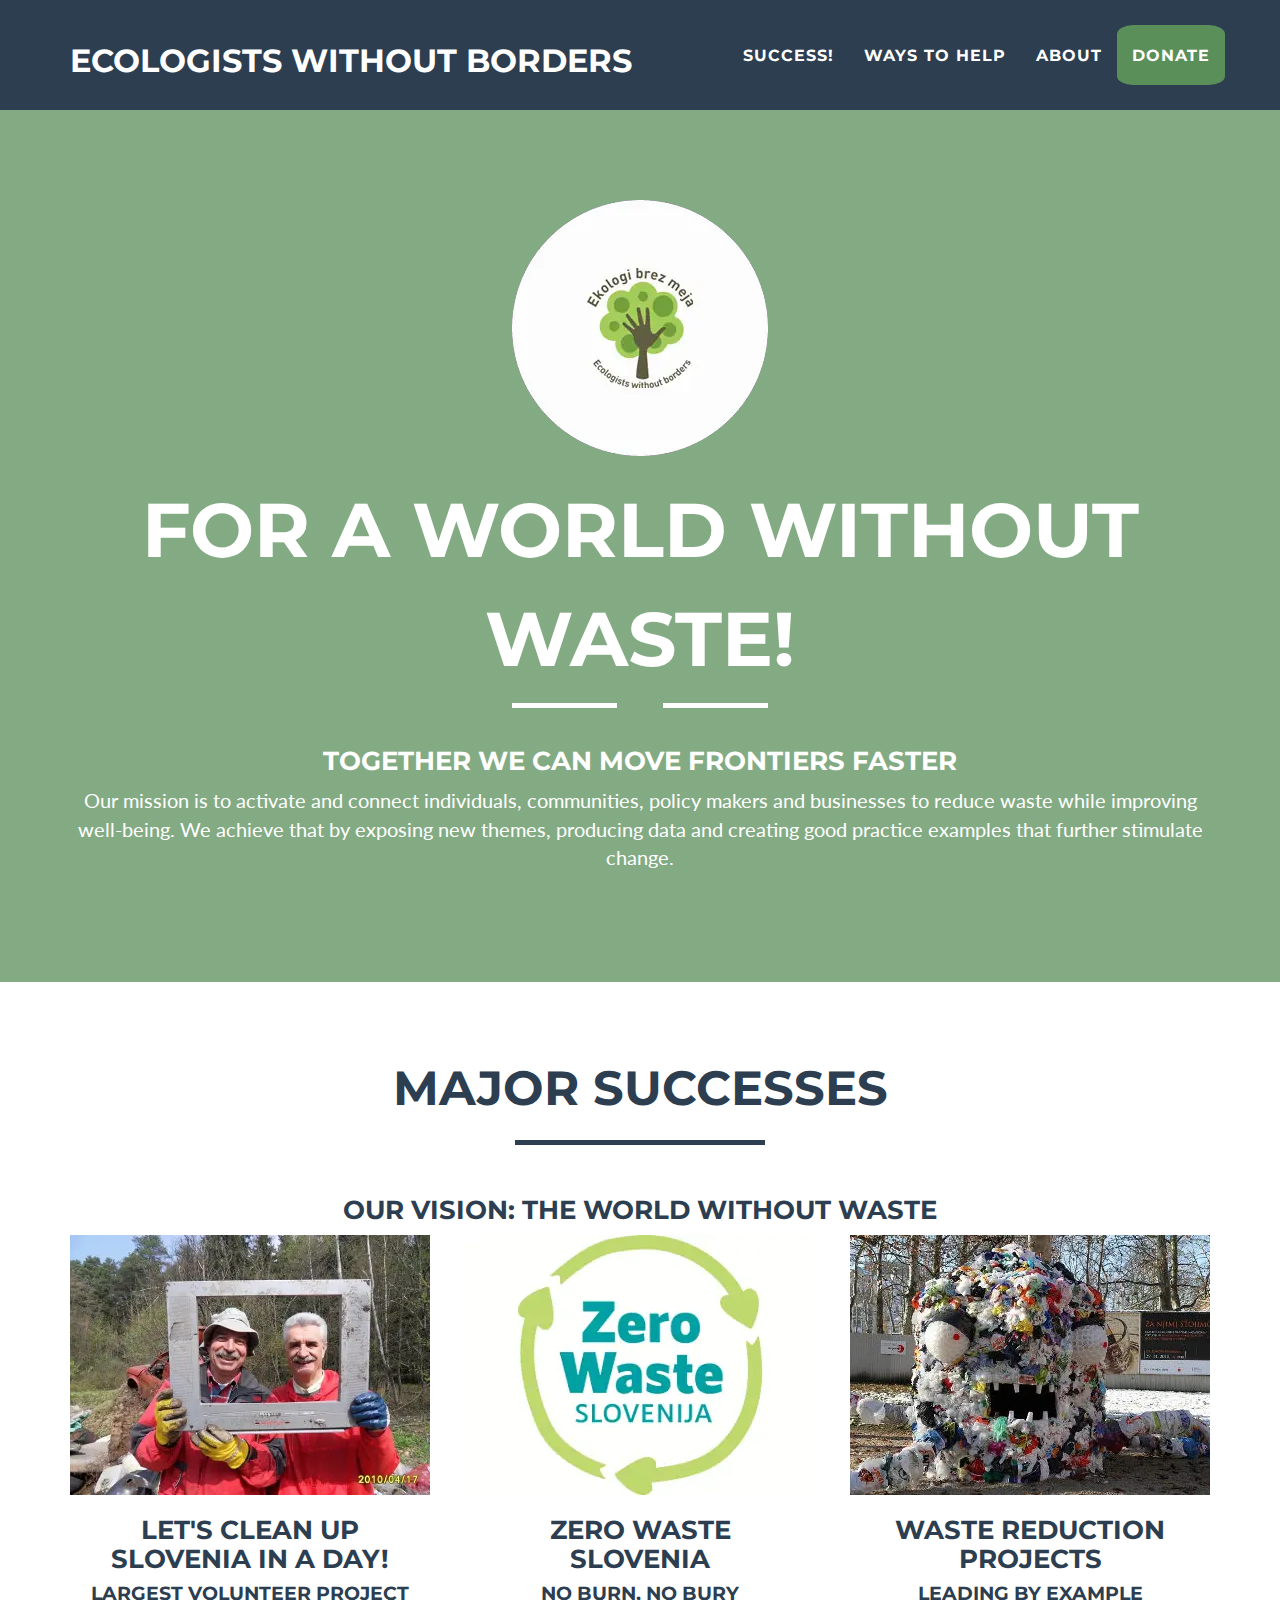
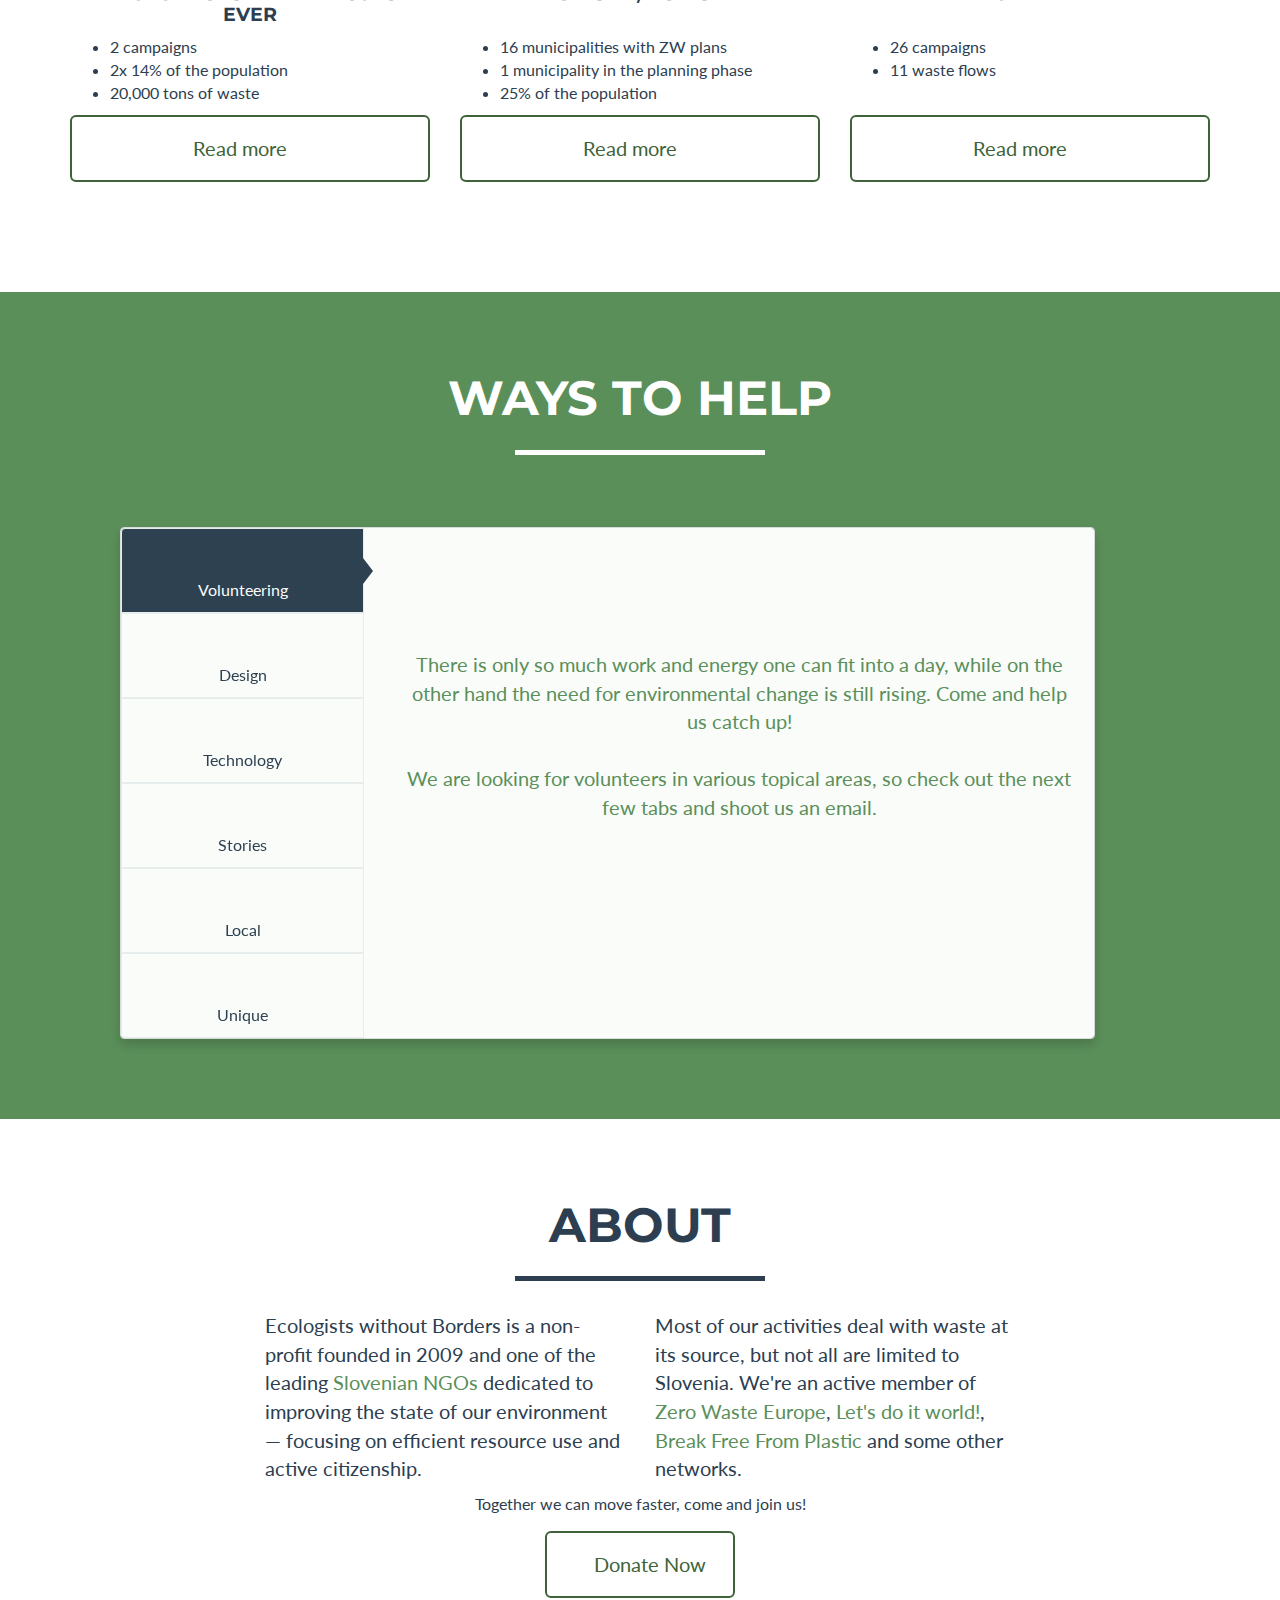
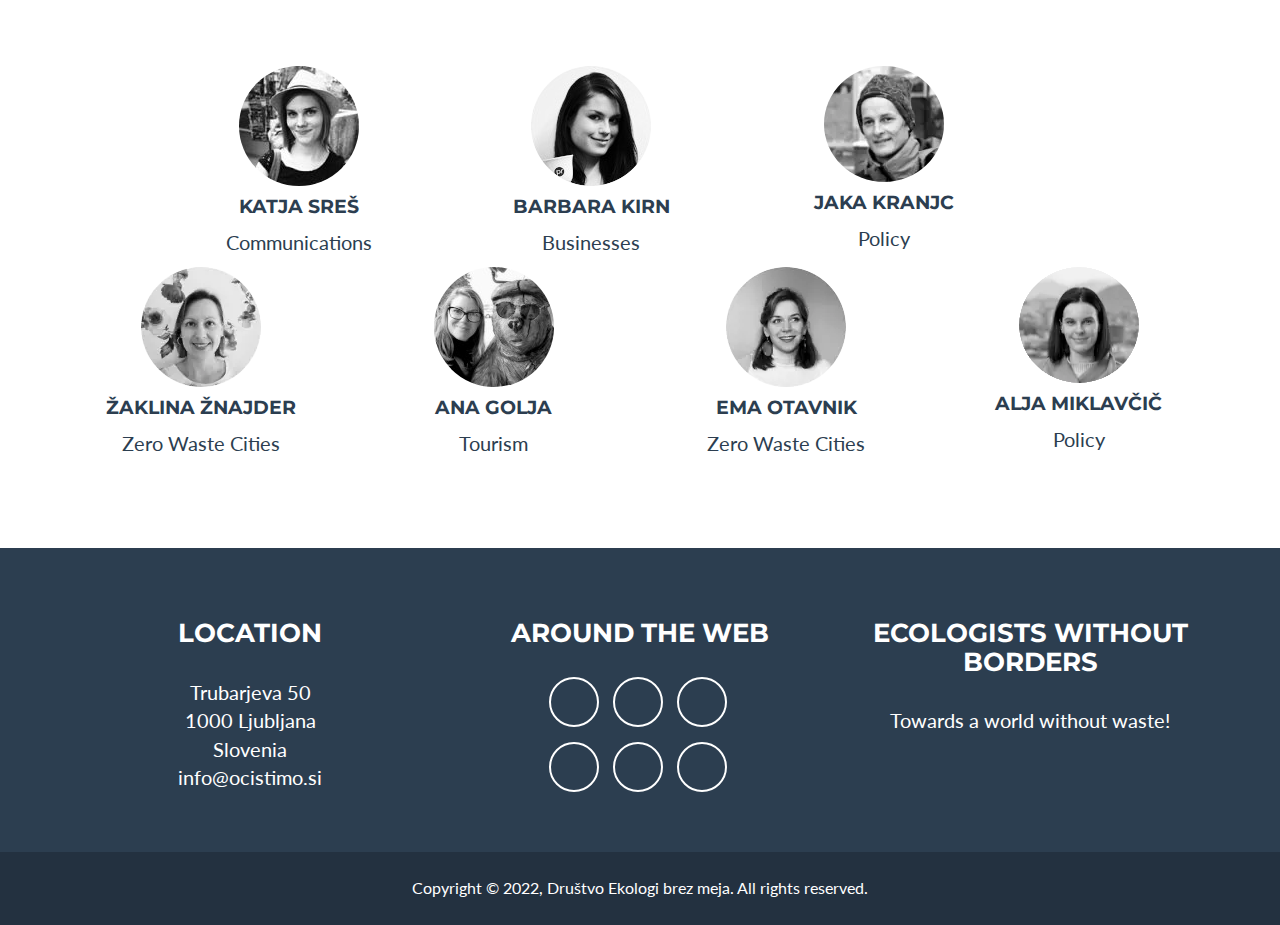
==== commit 1b522a3d: "use webp + convert some old links to https" ====
--- a/index0.html
+++ b/index0.html
@@ -79,7 +79,7 @@
 		<div class="container">
 			<div class="row">
 				<div class="col-lg-12">
-					<img class="img-responsive" src="img/logo.png" alt="Ecologists Without Borders" width="256" height="256">
+					<img class="img-responsive" src="img/logo.webp" alt="Ecologists Without Borders" width="256" height="256">
 					<div class="intro-text">
 						<span class="name">For a world without waste!</span>
 						<!-- workaround for background issues with hr -->
@@ -121,7 +121,7 @@
 								<i class="fa fa-plus-circle fa-3x"></i>
 							</div>
 						</div>
-					<img src="img/portfolio/ocistimo2012.jpg" class="img-responsive" alt="Očistimo Slovenijo v enem dnevu!" width="360" height="260">
+					<img src="img/portfolio/ocistimo2012.webp" class="img-responsive" alt="Očistimo Slovenijo v enem dnevu!" width="360" height="260">
 					</a>
 					<div>
 						<h3>Let's clean up Slovenia in a day!</h3>
@@ -144,7 +144,7 @@
 								<i class="fa fa-plus-circle fa-3x"></i>
 							</div>
 						</div>
-						<img src="img/portfolio/zws-logo.png" class="img-responsive" alt="Zero Waste Slovenia" width="360" height="260">
+						<img src="img/portfolio/zws-logo.webp" class="img-responsive" alt="Zero Waste Slovenia" width="360" height="260">
 					 </a>
 					<div>
 						<h3>Zero Waste<br />Slovenia</h3>
@@ -166,7 +166,7 @@
 								<i class="fa fa-plus-circle fa-3x"></i>
 							</div>
 						</div>
-						<img src="[data-uri]" data-src="img/portfolio/plastic_monster.jpg" class="img-responsive" alt="Bag on bag: plastic monster" width="360" height="260">
+						<img src="[data-uri]" data-src="img/portfolio/plastic_monster.webp" class="img-responsive" alt="Bag on bag: plastic monster" width="360" height="260">
 					 </a>
 
 					<div>
@@ -296,14 +296,14 @@
 			<div class="row">
 				<div class="col-lg-4 col-lg-offset-2">
 					<p>Ecologists without Borders is a non-profit founded in 2009 and one of the leading
-						<a href="http://ebm.si/" target="_blank" rel="noopener" title="Main site (Slovenian)">Slovenian NGOs</a> dedicated
+						<a href="https://ebm.si/" target="_blank" rel="noopener" title="Main site (Slovenian)">Slovenian NGOs</a> dedicated
 						to improving the state of our environment &mdash; focusing on efficient resource use and
 						active citizenship.</p>
 				</div>
 				<div class="col-lg-4">
 					<p>Most of our activities deal with waste at its source, but not all are limited to Slovenia. 
-						We're an active member of <a href="http://zerowasteeurope.eu" target="_blank" rel="noopener">Zero Waste Europe</a>, 
-						<a href="http://www.letsdoitworld.org" target="_blank" rel="noopener">Let's do it world!</a>, <a href="http://breakfreefromplastic.org/" target="_blank" rel="noopener">Break Free From Plastic</a> and some other networks. </p>
+						We're an active member of <a href="https://zerowasteeurope.eu" target="_blank" rel="noopener">Zero Waste Europe</a>, 
+						<a href="https://www.letsdoitworld.org" target="_blank" rel="noopener">Let's do it world!</a>, <a href="https://breakfreefromplastic.org/" target="_blank" rel="noopener">Break Free From Plastic</a> and some other networks. </p>
 				</div>
 				<div class="col-lg-8 col-lg-offset-2 text-center">
 				<span class="skills">Together we can move faster, come and join us!</span><br>
@@ -327,7 +327,7 @@
 					<p>Businesses</p>
 				</div>
 				<div class="col-md-3 col-sm-4 col-xs-6 centered">
-					<img class="img img-circle lazyload" data-src="img/team/jaka.png" height="116px" width="120px" alt="jaka">
+					<img class="img img-circle lazyload" data-src="img/team/jaka.webp" height="116px" width="120px" alt="jaka">
 					<br>
 					<h4><b>Jaka Kranjc</b></h4>
 					<p>Policy</p>
@@ -335,7 +335,7 @@
 			</div>
 			<div class="row">
 				<div class="col-md-3 col-sm-4 col-xs-6 centered">
-					<img class="img img-circle lazyload" data-src="img/team/zaklina.jpg" height="120px" width="120px" alt="žaklina">
+					<img class="img img-circle lazyload" data-src="img/team/zaklina.webp" height="120px" width="120px" alt="žaklina">
 					<br>
 					<h4><b>Žaklina Žnajder</b></h4>
 					<p>Zero Waste Cities</p>
@@ -347,13 +347,13 @@
 					<p>Tourism</p>
 				</div>
 				<div class="col-md-3 col-sm-4 col-xs-6 centered">
-					<img class="img img-circle lazyload" data-src="img/team/ema.png" height="120px" width="120px" alt="">
+					<img class="img img-circle lazyload" data-src="img/team/ema.webp" height="120px" width="120px" alt="">
 					<br>
 					<h4><b>Ema Otavnik</b></h4>
 					<p>Zero Waste Cities</p>
 				</div>
 				<div class="col-md-3 col-sm-4 col-xs-6 centered">
-					<img class="img img-circle lazyload" data-src="img/team/alja.png" height="116px" width="120px" alt="jaka">
+					<img class="img img-circle lazyload" data-src="img/team/alja.webp" height="116px" width="120px" alt="jaka">
 					<br>
 					<h4><b>Alja Miklavčič</b></h4>
 					<p>Policy</p>
@@ -436,14 +436,14 @@
 						<div class="modal-body">
 							<h2>Let's clean up Slovenia in a day!</h2>
 							<hr class="star-primary">
-							<img src="[data-uri]" data-src="img/portfolio/ocistimo2012.jpg" class="img-responsive img-centered" alt="Let's clean up Slovenia in a day!" width="360" height="260">
+							<img src="[data-uri]" data-src="img/portfolio/ocistimo2012.webp" class="img-responsive img-centered" alt="Let's clean up Slovenia in a day!" width="360" height="260">
 							<p>Two campaigns that are still considered the <strong>largest volunteer events</strong> in the history of our nation. We managed to connect 289.000 (or <strong>14% of the population</strong>) of individuals, businesses, NGOs, Slovenian army, police, municipalities, and even President’s office, who later decorated us with the order of merit.</p>
 							<p>Joining great efforts from <a href="http://letsdoitworld.org" target="_blank" rel="noopener">Estonia</a>, we managed to convince activists from several countries to start similar initiatives for the World Cleanup 2012 campaign, most notably in the Balkans. More than 110 countries have since participated.</p>
-							<p>In 2018, we're doing it <a href="https://ocistimo.si/">again</a> as part of <a href="http://worldcleanupday.org" target="_blank" rel="noopener">World Cleanup Day</a>, together with 130+ countries <em>on the same day</em>, September 15th. Want to become part of the story? Write to us!</p>
+							<p>In 2018, we're doing it <a href="https://ocistimo.si/">again</a> as part of <a href="https://worldcleanupday.org" target="_blank" rel="noopener">World Cleanup Day</a>, together with 130+ countries <em>on the same day</em>, September 15th. Want to become part of the story? Write to us!</p>
 
 							<ul class="list-unstyled item-details">
 								<li>
-									<strong><a href="http://ebm.si/r/OSVED-zakljucno.en.pdf">English report</a> of the 2010 project
+									<strong><a href="https://ebm.si/r/OSVED-zakljucno.en.pdf">English report</a> of the 2010 project
 									</strong>
 								</li>
 								<li>
@@ -455,11 +455,11 @@
 									</strong>
 								</li>
 								<li>
-									<strong><a href="http://letsdoitworld.org" target="_blank" rel="noopener">Let's do it World!</a>
-									</strong>
-								</li>
-								<li>
-									<strong><a href="http://ldim.net" target="_blank" rel="noopener">Let's do it Mediterranean!</a>
+									<strong><a href="https://letsdoitworld.org" target="_blank" rel="noopener">Let's do it World!</a>
+									</strong>
+								</li>
+								<li>
+									<strong><a href="https://ldim.net" target="_blank" rel="noopener">Let's do it Mediterranean!</a>
 									</strong>
 								</li>
 							</ul>
@@ -485,19 +485,19 @@
 						<div class="modal-body">
 							<h2>Zero Waste Slovenia</h2>
 							<hr class="star-primary">
-							<img src="[data-uri]" data-src="img/portfolio/ZWS-banner.jpg" class="img-responsive img-centered" alt="Zero Waste Slovenia" width="710" height="291">
-							<p>We are a national organization of the <a href="http://zerowasteeurope.eu/" target="_blank" rel="noopener">Zero Waste Europe</a> network. We promote the concept, organize best practice visits and convince municipalities to adopt Zero waste plans. <a href="http://ebm.si/zw/obcine">The list</a> includes Ljubljana as the first such European capital. Our aim is to eventually adopt a Zero Waste strategy on the national level.</p>
+							<img src="[data-uri]" data-src="img/portfolio/ZWS-banner.webp" class="img-responsive img-centered" alt="Zero Waste Slovenia" width="710" height="291">
+							<p>We are a national organization of the <a href="https://zerowasteeurope.eu/" target="_blank" rel="noopener">Zero Waste Europe</a> network. We promote the concept, organize best practice visits and convince municipalities to adopt Zero waste plans. <a href="https://ebm.si/zw/obcine">The list</a> includes Ljubljana as the first such European capital. Our aim is to eventually adopt a Zero Waste strategy on the national level.</p>
 
 							<p><h3>Slovenia without waste is not an illusion</h3>
 							In the past few years, Slovenians managed to separately collect 70% of their municipal solid waste, some communities even up to 82%, which made Slovenia one of the best performing countries in the European Union. Some local communities in Europe recycle and compost over 90% of their waste - or very close to zero. Such incentives are becoming a part of EU development strategies, which set the goal of a totally recycling society, a circular economy and the efficient use of natural resources. With our help, first Slovenian municipalities decided to follow the path towards Zero Waste.</p>
 
 							<ul class="list-unstyled item-details">
 								<li>Web Site:
-									<strong><a href="http://ebm.si/zw">Zero Waste Slovenia</a>
+									<strong><a href="https://ebm.si/zw">Zero Waste Slovenia</a>
 									</strong>
 								</li>
 								<li>Web Site:
-									<strong><a href="http://ebm.si/zw/obcine">Zero Waste Slovenia</a>: list of municipalities, their reports and commitments
+									<strong><a href="https://ebm.si/zw/obcine">Zero Waste Slovenia</a>: list of municipalities, their reports and commitments
 									</strong>
 								</li>
 								<li>Web Site:
@@ -505,7 +505,7 @@
 									</strong>
 								</li>
 								<li>Event:
-									<strong><a href="http://ebm.si/p/zwe16/">Zero Waste Towns meeting and ZWE AGM 16</a>
+									<strong><a href="https://ebm.si/p/zwe16/">Zero Waste Towns meeting and ZWE AGM 16</a>
 									</strong>
 								</li>
 							</ul>
@@ -531,7 +531,7 @@
 							<h2>Waste reduction projects</h2>
 							<hr class="star-primary">
 							<a href="https://www.youtube.com/watch?v=FfYw-tHzMCQ" target="_blank" rel="noopener" title="Another monster">
-								<img src="[data-uri]" data-src="img/portfolio/plastic_monster.jpg" class="img-responsive img-centered" alt="" width="360" height="260">
+								<img src="[data-uri]" data-src="img/portfolio/plastic_monster.webp" class="img-responsive img-centered" alt="" width="360" height="260">
 							</a>
 							<p>Actions speak louder than words, so we have implemented several waste prevention campaigns.
 								They range from accelerating textile reuse and recycling, food waste prevention across the whole chain (including hospitals), green tourism,
@@ -582,7 +582,7 @@
 						<div class="modal-body">
 							<h2>Support us today!</h2>
 							<hr class="star-primary">
-							<img src="[data-uri]" data-src="img/portfolio/hands-up.jpg" class="img-responsive img-centered" alt="" width="360" height="260">
+							<img src="[data-uri]" data-src="img/portfolio/hands-up.webp" class="img-responsive img-centered" alt="" width="360" height="260">
 							<p>To reach our vision of a healthy environment and resource efficient economies, we need two things:
 								to believe that this is possible and your support to enable us to plow through.</p>
 
@@ -618,12 +618,12 @@
 								</li>
 								<li>
 									<strong>
-										<a href="http://ebm.si/transparentnost" target="_blank" rel="noopener" title="Transparency (Slovenian)">Transparency</a> (Slovenian)
+										<a href="https://ebm.si/transparentnost" target="_blank" rel="noopener" title="Transparency (Slovenian)">Transparency</a> (Slovenian)
 									</strong>
 								</li>
 								<li>
 									<strong>
-										<a href="http://ebm.si/p/fr/donation%20agreement.pdf" target="_blank" rel="noopener" title="donation agreement">Donation agreement</a> (optional)
+										<a href="https://ebm.si/p/fr/donation%20agreement.pdf" target="_blank" rel="noopener" title="donation agreement">Donation agreement</a> (optional)
 									</strong>
 								</li>
 							</ul>
--- a/css/freelancer.css
+++ b/css/freelancer.css
@@ -23,7 +23,7 @@
 .img-centered{margin:0 auto;}
 header{text-align:center;color:#fff;background:linear-gradient(rgba(90, 143, 90, .75),
 rgba(90, 143, 90, .75)),
-url('/en/img/badbags.jpg')no-repeat;height:100%;width:100%;top:0;bottom:0;left:0;right:0;z-index:0;background-position:50% 50%;-webkit-background-size:cover;-moz-background-size:cover;-o-background-size:cover;background-size:cover;width:100%;}
+url('/en/img/badbags.webp')no-repeat;height:100%;width:100%;top:0;bottom:0;left:0;right:0;z-index:0;background-position:50% 50%;-webkit-background-size:cover;-moz-background-size:cover;-o-background-size:cover;background-size:cover;width:100%;}
 header .container{padding-top:100px;padding-bottom:50px;}
 header img{display:block;margin:0 auto 20px;}
 header .intro-text .name{display:block;text-transform:uppercase;font-family:Montserrat,"Helvetica Neue",Helvetica,Arial,sans-serif;font-size:2em;font-weight:700;}
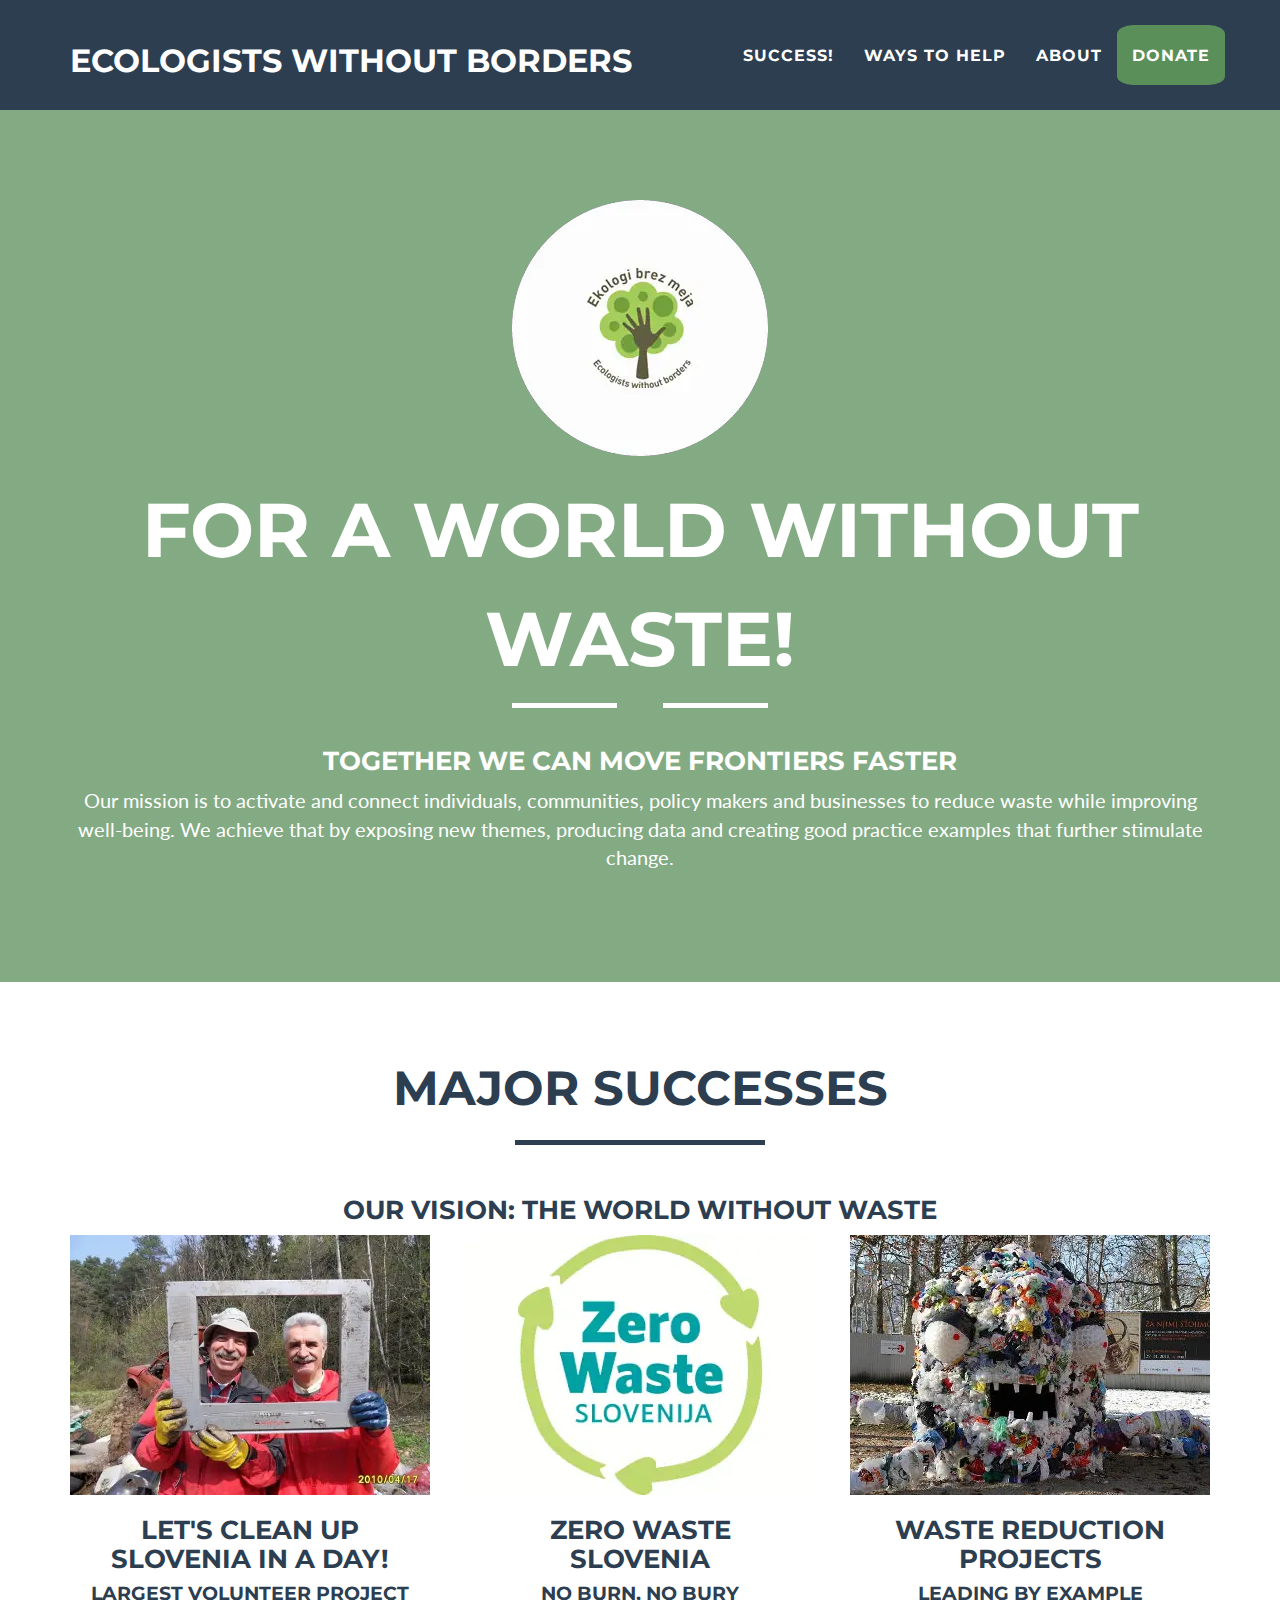
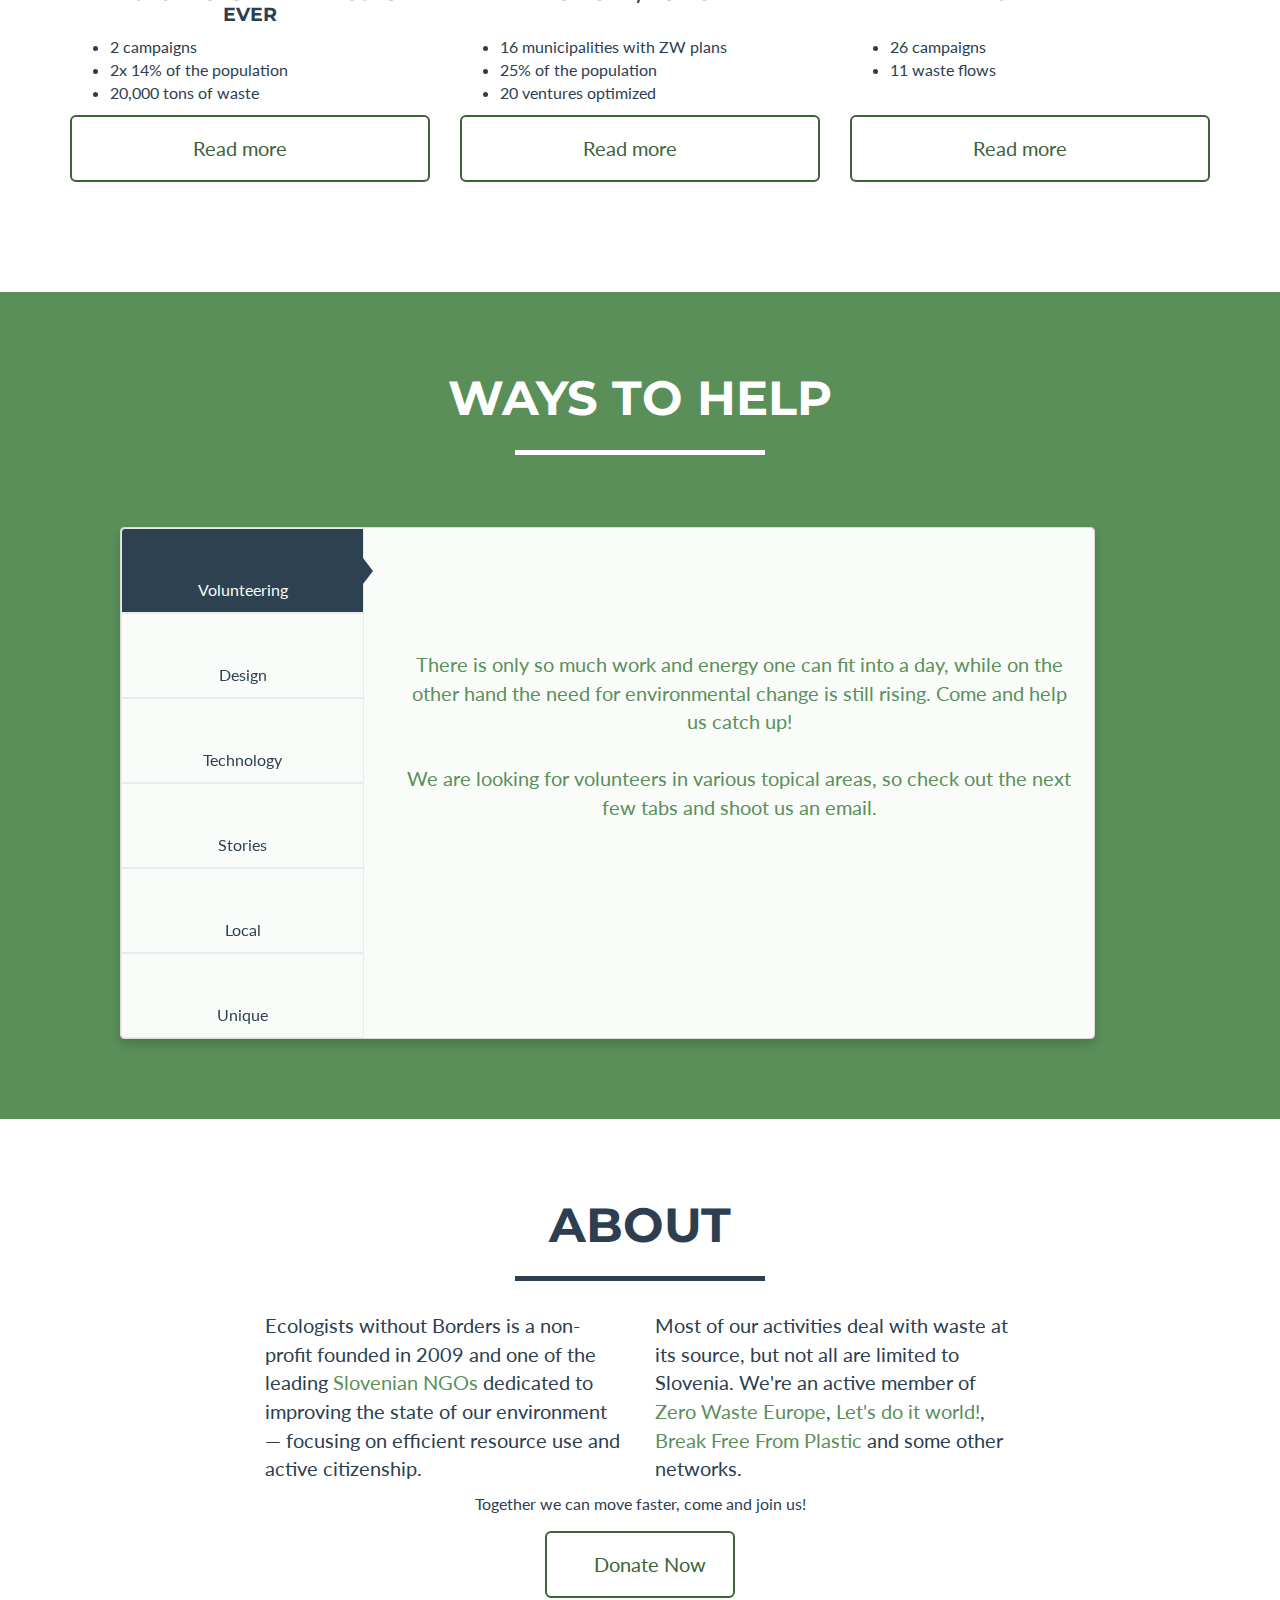
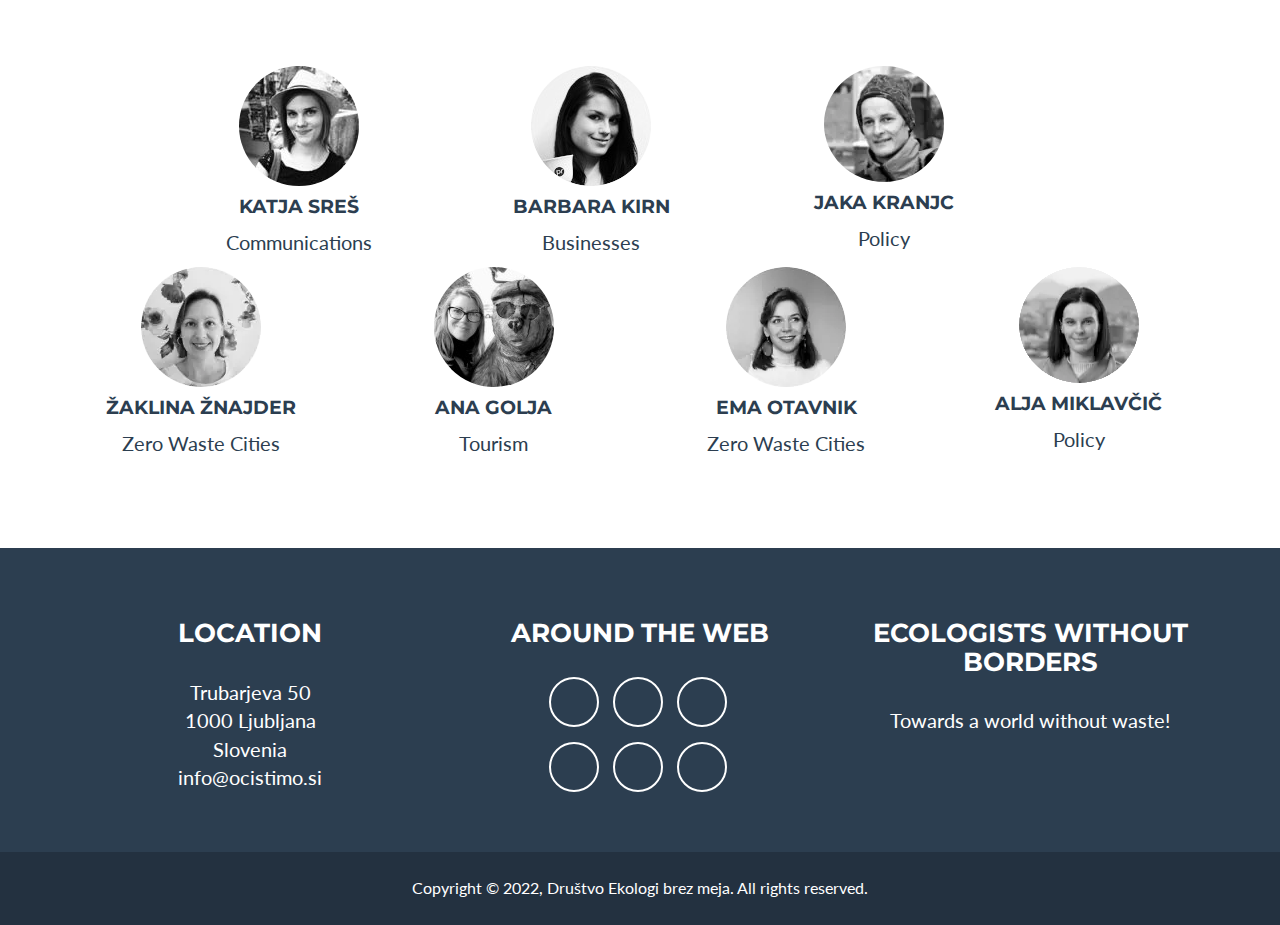
==== commit 6cfe036b: "index: stats update" ====
--- a/index0.html
+++ b/index0.html
@@ -150,9 +150,9 @@
 						<h3>Zero Waste<br />Slovenia</h3>
 						<h4>No burn, no bury<br />&nbsp;</h4>
 						<ul>
-								<li>16 municipalities with ZW plans</li>
-								<li>1 municipality in the planning phase</li> <!-- hrastnik / laško -->
+								<li>16 municipalities with ZW plans</li> <!-- hrastnik, laško, zreče, gvp -->
 								<li>25% of the population</li>
+								<li>20 ventures optimized</li> <!-- 5 horeca, 15 dogodkov -->
 						</ul>
 						<a href="#zero-waste" class="btn btn-lg btn-full portfolio-link" data-toggle="modal">
 							Read more <i class="fa fa-arrow-circle-right"></i>
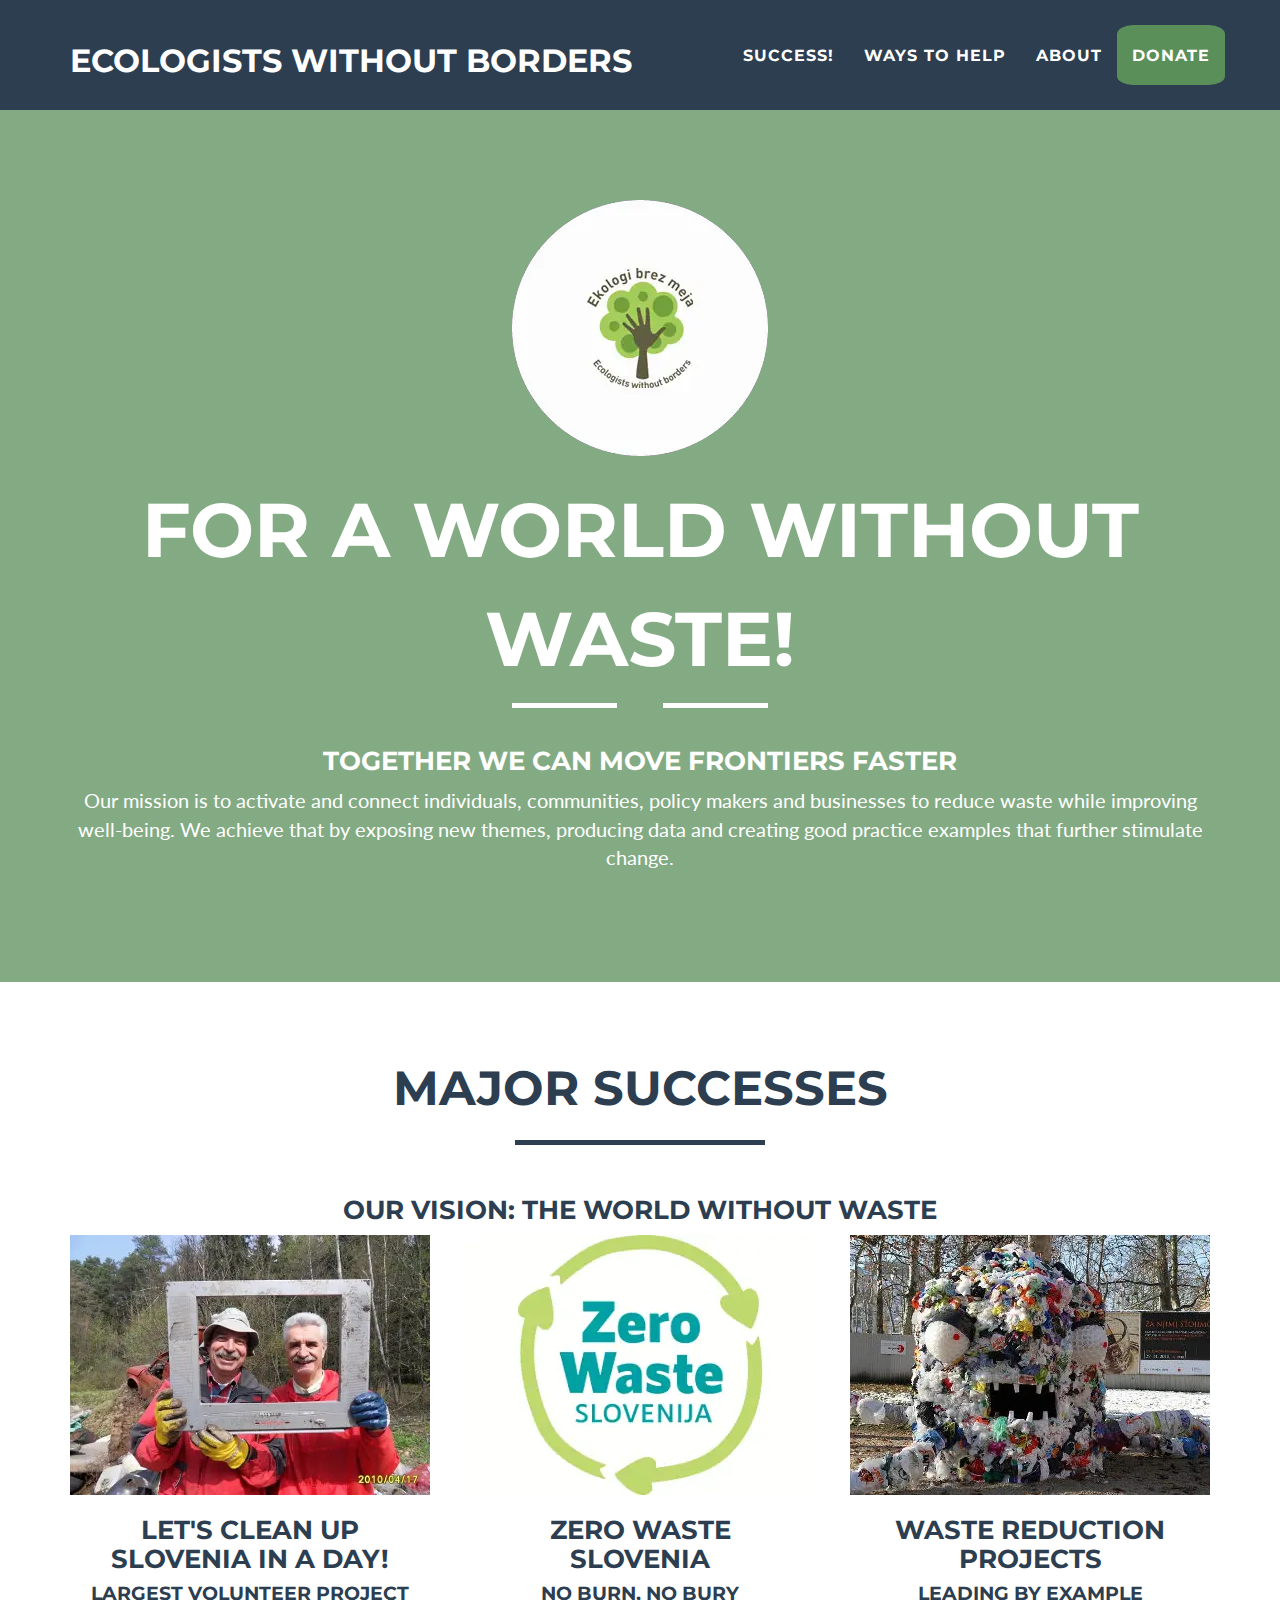
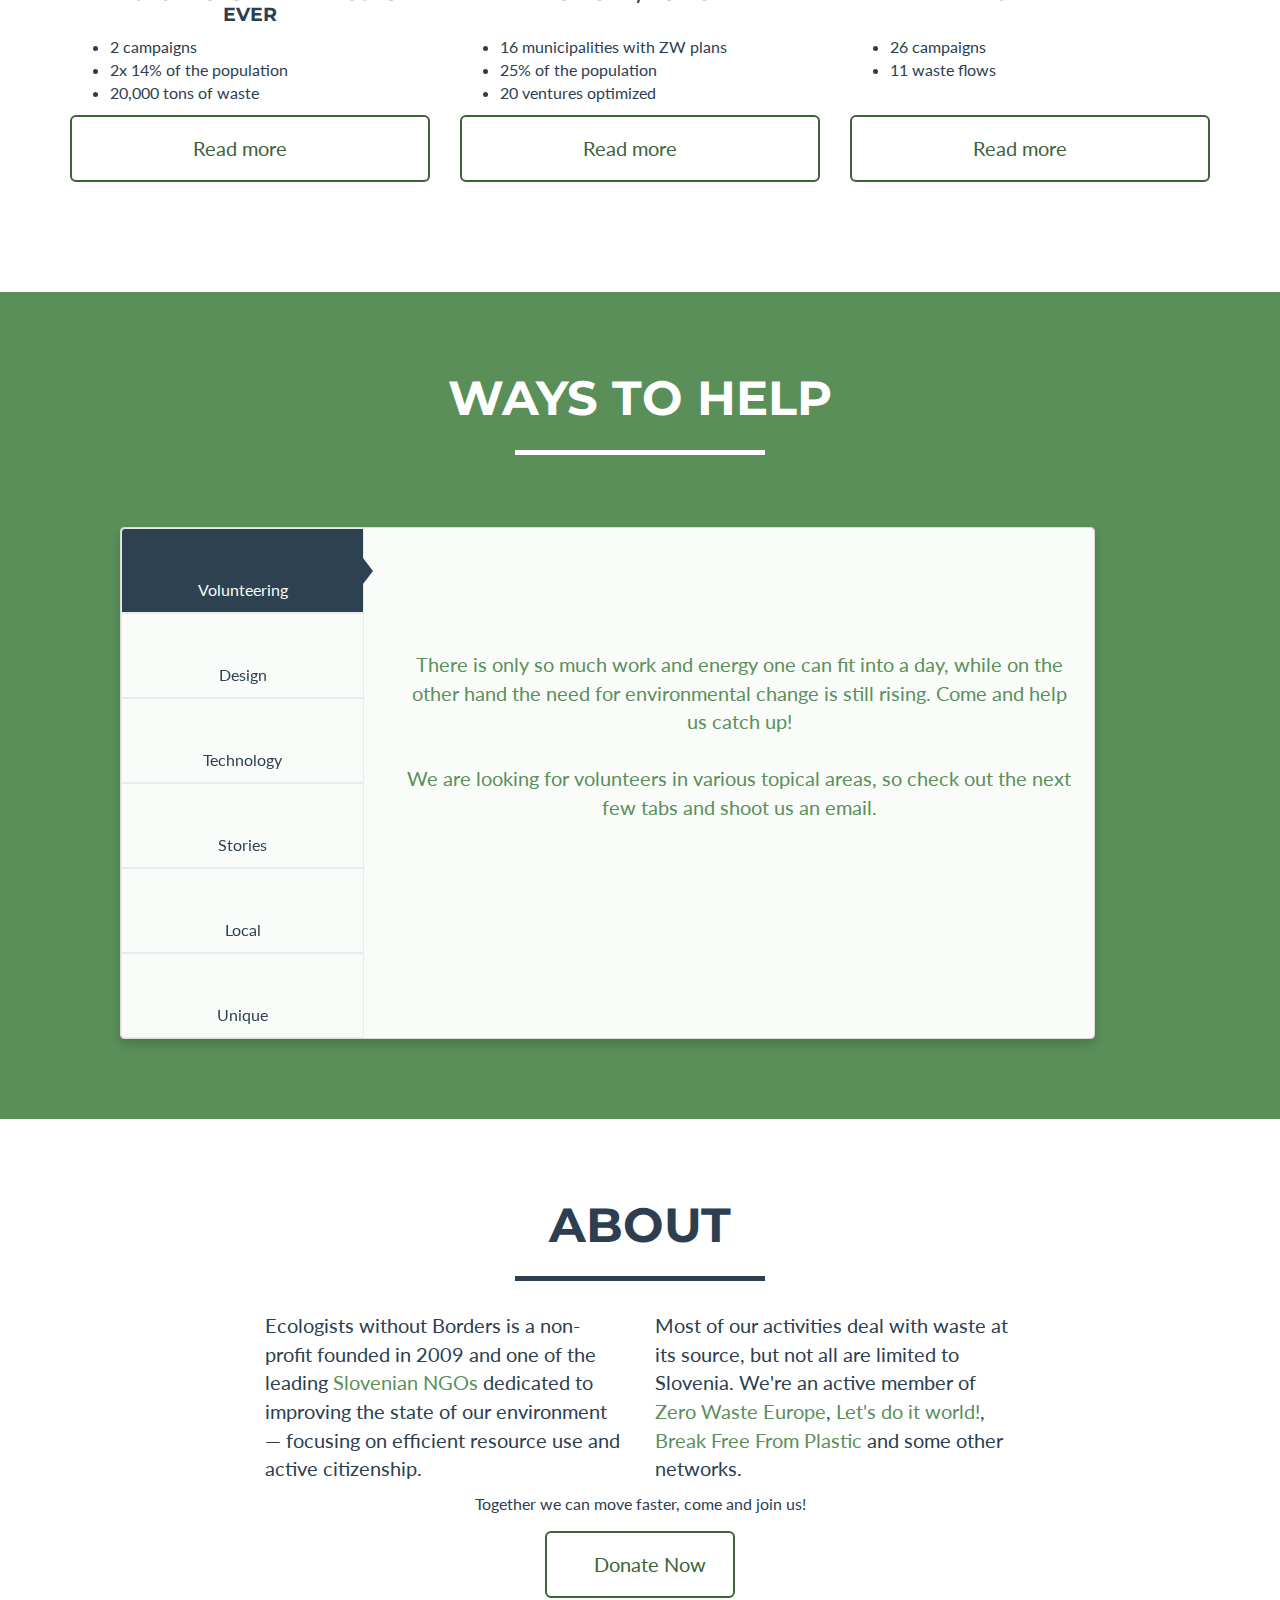
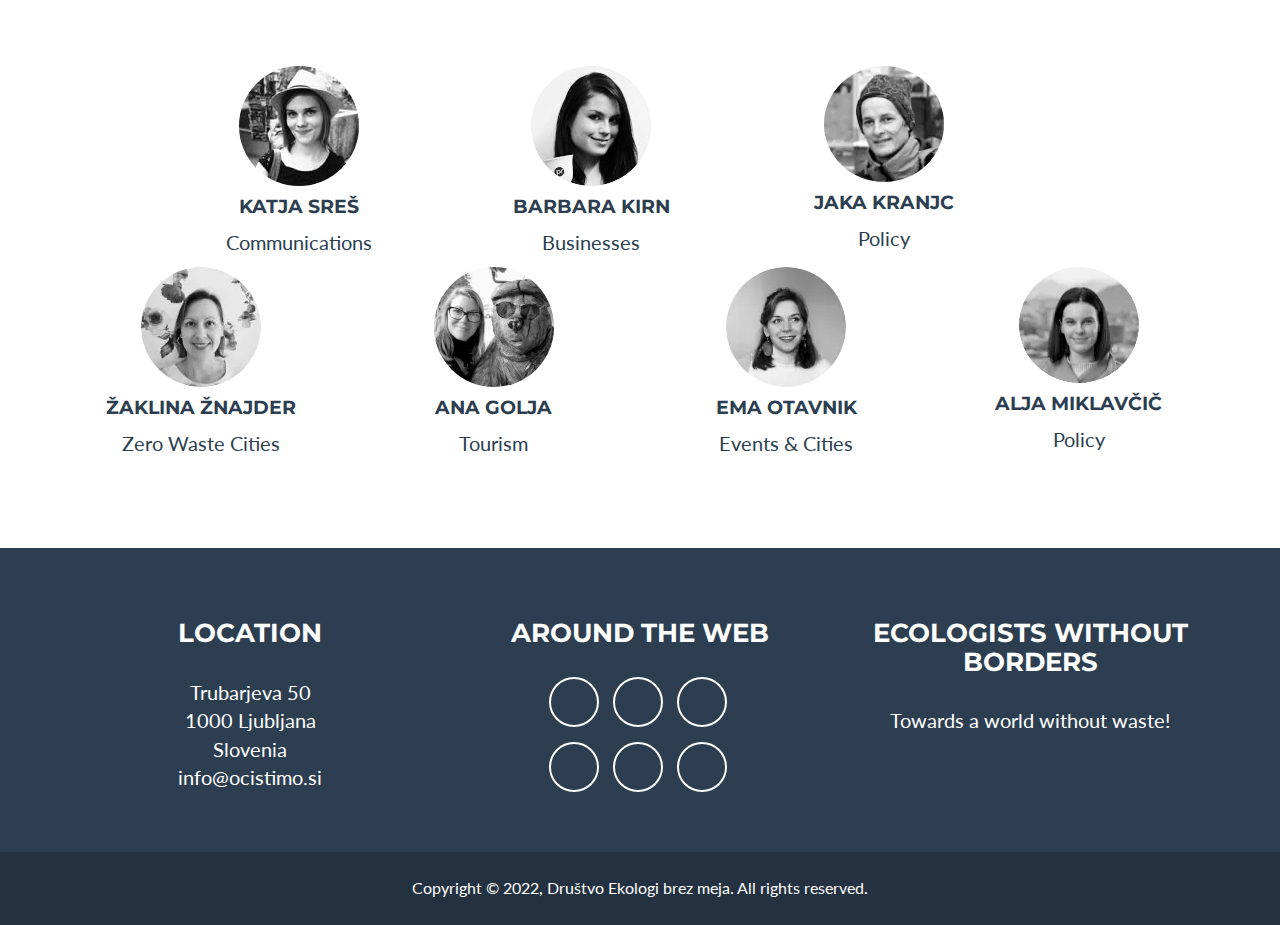
==== commit de5b81e8: "Update index0.html" ====
--- a/index0.html
+++ b/index0.html
@@ -350,7 +350,7 @@
 					<img class="img img-circle lazyload" data-src="img/team/ema.webp" height="120px" width="120px" alt="">
 					<br>
 					<h4><b>Ema Otavnik</b></h4>
-					<p>Zero Waste Cities</p>
+					<p>Events & Cities</p>
 				</div>
 				<div class="col-md-3 col-sm-4 col-xs-6 centered">
 					<img class="img img-circle lazyload" data-src="img/team/alja.webp" height="116px" width="120px" alt="jaka">
@@ -485,15 +485,20 @@
 						<div class="modal-body">
 							<h2>Zero Waste Slovenia</h2>
 							<hr class="star-primary">
-							<img src="[data-uri]" data-src="img/portfolio/ZWS-banner.webp" class="img-responsive img-centered" alt="Zero Waste Slovenia" width="710" height="291">
+							<!-- <img src="[data-uri]" data-src="img/portfolio/ZWS-banner.webp" class="img-responsive img-centered" alt="Zero Waste Slovenia" width="710" height="291"> -->
 							<p>We are a national organization of the <a href="https://zerowasteeurope.eu/" target="_blank" rel="noopener">Zero Waste Europe</a> network. We promote the concept, organize best practice visits and convince municipalities to adopt Zero waste plans. <a href="https://ebm.si/zw/obcine">The list</a> includes Ljubljana as the first such European capital. Our aim is to eventually adopt a Zero Waste strategy on the national level.</p>
 
 							<p><h3>Slovenia without waste is not an illusion</h3>
-							In the past few years, Slovenians managed to separately collect 70% of their municipal solid waste, some communities even up to 82%, which made Slovenia one of the best performing countries in the European Union. Some local communities in Europe recycle and compost over 90% of their waste - or very close to zero. Such incentives are becoming a part of EU development strategies, which set the goal of a totally recycling society, a circular economy and the efficient use of natural resources. With our help, first Slovenian municipalities decided to follow the path towards Zero Waste.</p>
+							In the past few years, Slovenians managed to separately collect 72% of their municipal solid waste, some communities even up to 83%, which makes Slovenia one of the best performing countries in the European Union.
+							Some communities in Europe recycle and compost over 90% of their waste — very close to zero. Such performance is in line with EU circular economy development strategies, which aim to maximize the efficient use of natural resources.</p>
+
+							<p>With our help, the first Slovenian municipalities decided to follow the path towards Zero Waste in 2014. By now several of them are <a target="_blank" rel="noopener" href="https://www.missionzeroacademy.eu/zero-waste-in-action/">internationally certified</a> by Mission Zero Academy.</p>
+
+							<p>Our zero waste work includes working with hotels, restaurants and event organizers, where we've helped create several champions of the concept, sometimes even halving the waste per guest.</p>
 
 							<ul class="list-unstyled item-details">
 								<li>Web Site:
-									<strong><a href="https://ebm.si/zw">Zero Waste Slovenia</a>
+									<strong><a href="https://ebm.si/zw/">Zero Waste Slovenia</a>
 									</strong>
 								</li>
 								<li>Web Site:
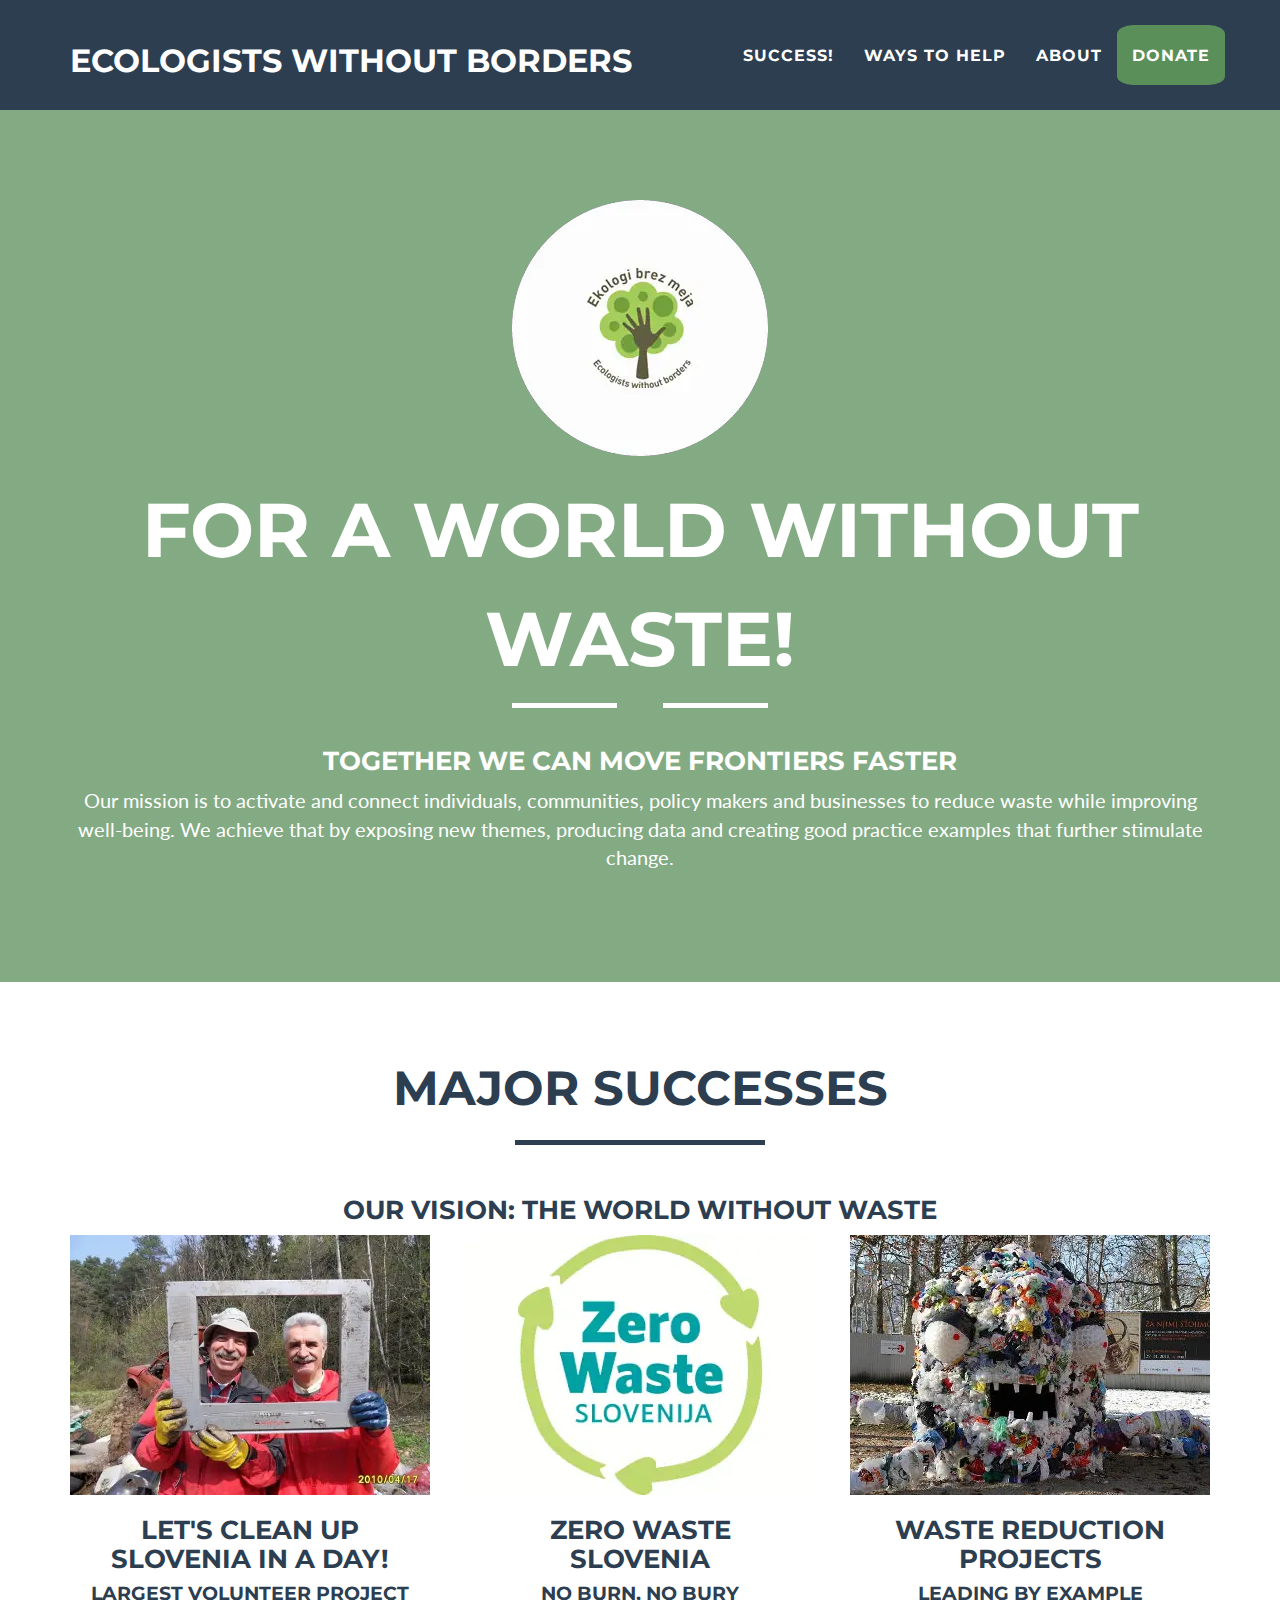
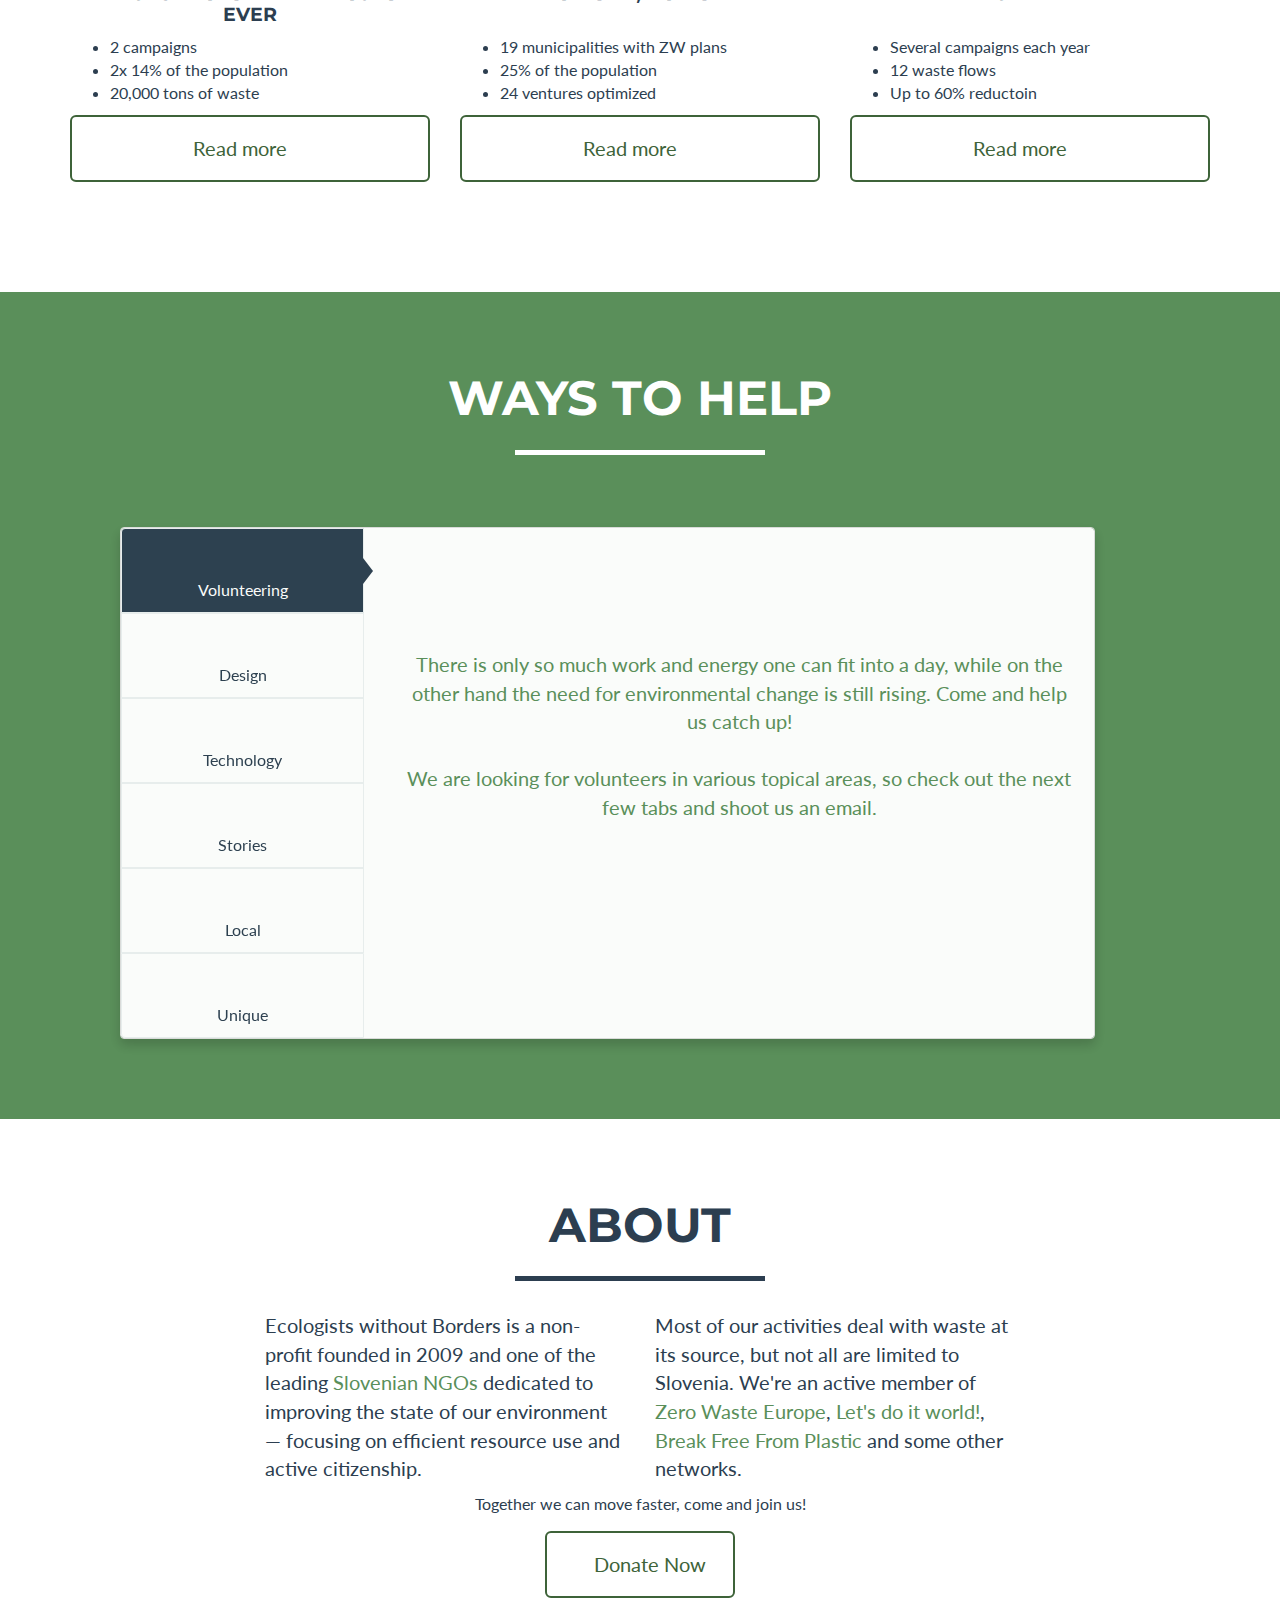
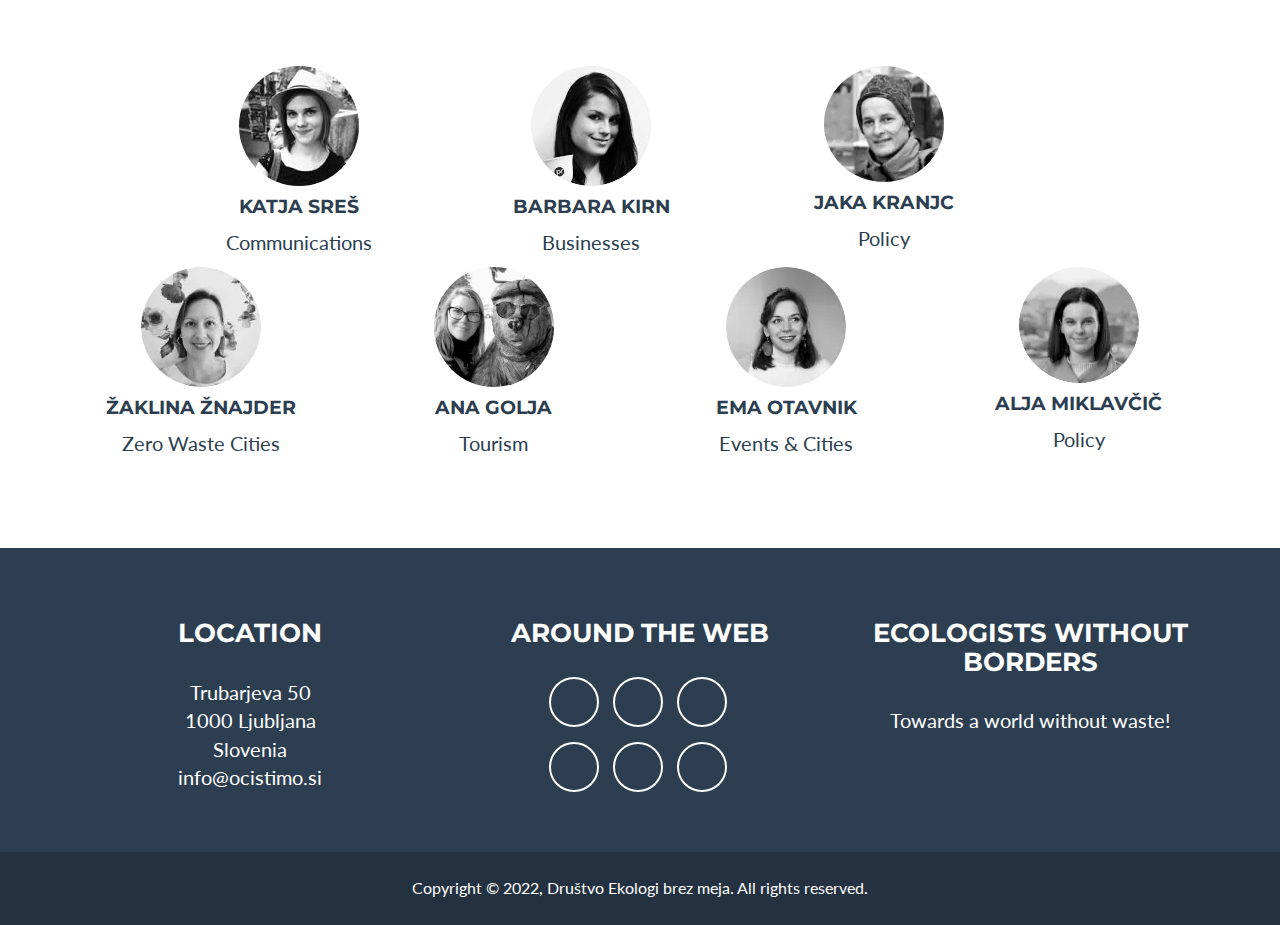
==== commit 54ea1900: "Update index0.html" ====
--- a/index0.html
+++ b/index0.html
@@ -150,9 +150,9 @@
 						<h3>Zero Waste<br />Slovenia</h3>
 						<h4>No burn, no bury<br />&nbsp;</h4>
 						<ul>
-								<li>16 municipalities with ZW plans</li> <!-- hrastnik, laško, zreče, gvp -->
+								<li>19 municipalities with ZW plans</li> <!-- hrastnik, jeruzalem x4 -->
 								<li>25% of the population</li>
-								<li>20 ventures optimized</li> <!-- 5 horeca, 15 dogodkov -->
+								<li>24 ventures optimized</li> <!-- 6 horeca, 18 dogodkov -->
 						</ul>
 						<a href="#zero-waste" class="btn btn-lg btn-full portfolio-link" data-toggle="modal">
 							Read more <i class="fa fa-arrow-circle-right"></i>
@@ -173,9 +173,9 @@
 						<h3>Waste reduction projects</h3>
 						<h4>Leading by example<br />&nbsp;</h4>
 						<ul>
-								<li>26 campaigns</li> <!-- spznux3,hrana:vskc+nmhs+hsmn,tekstilx2+onč,plenice,lončki,vnvx(2+1),divjax3,darila/igrače/praholovci,morski,vode,turizem,mjv,pnv,ftalati,plastika,pirati -->
-								<li>11 waste flows</li> <!-- vrečke,tekstil,hrana,plenice,papir,lončki,divja,misc,embalaža,plastika,gradbeni -->
-								<li style="display:inline">&nbsp;</li>
+								<li>Several campaigns each year</li> <!-- spznux3,hrana:vskc+nmhs+hsmn,tekstilx2+onč,plenice,lončki,vnvx(2+1),divjax3,darila/igrače/praholovci,morski,vode,turizem,mjv,pnv,ftalati,plastika,pirati -->
+								<li>12 waste flows</li> <!-- vrečke,tekstil,hrana,bio,plenice,papir,lončki,divja,mko,embalaža,plastika,gradbeni -->
+								<li>Up to 60% reductoin</li>
 						</ul>
 						<a href="#waste-reduction" class="btn btn-lg btn-full portfolio-link" data-toggle="modal">
 							Read more <i class="fa fa-arrow-circle-right"></i>
